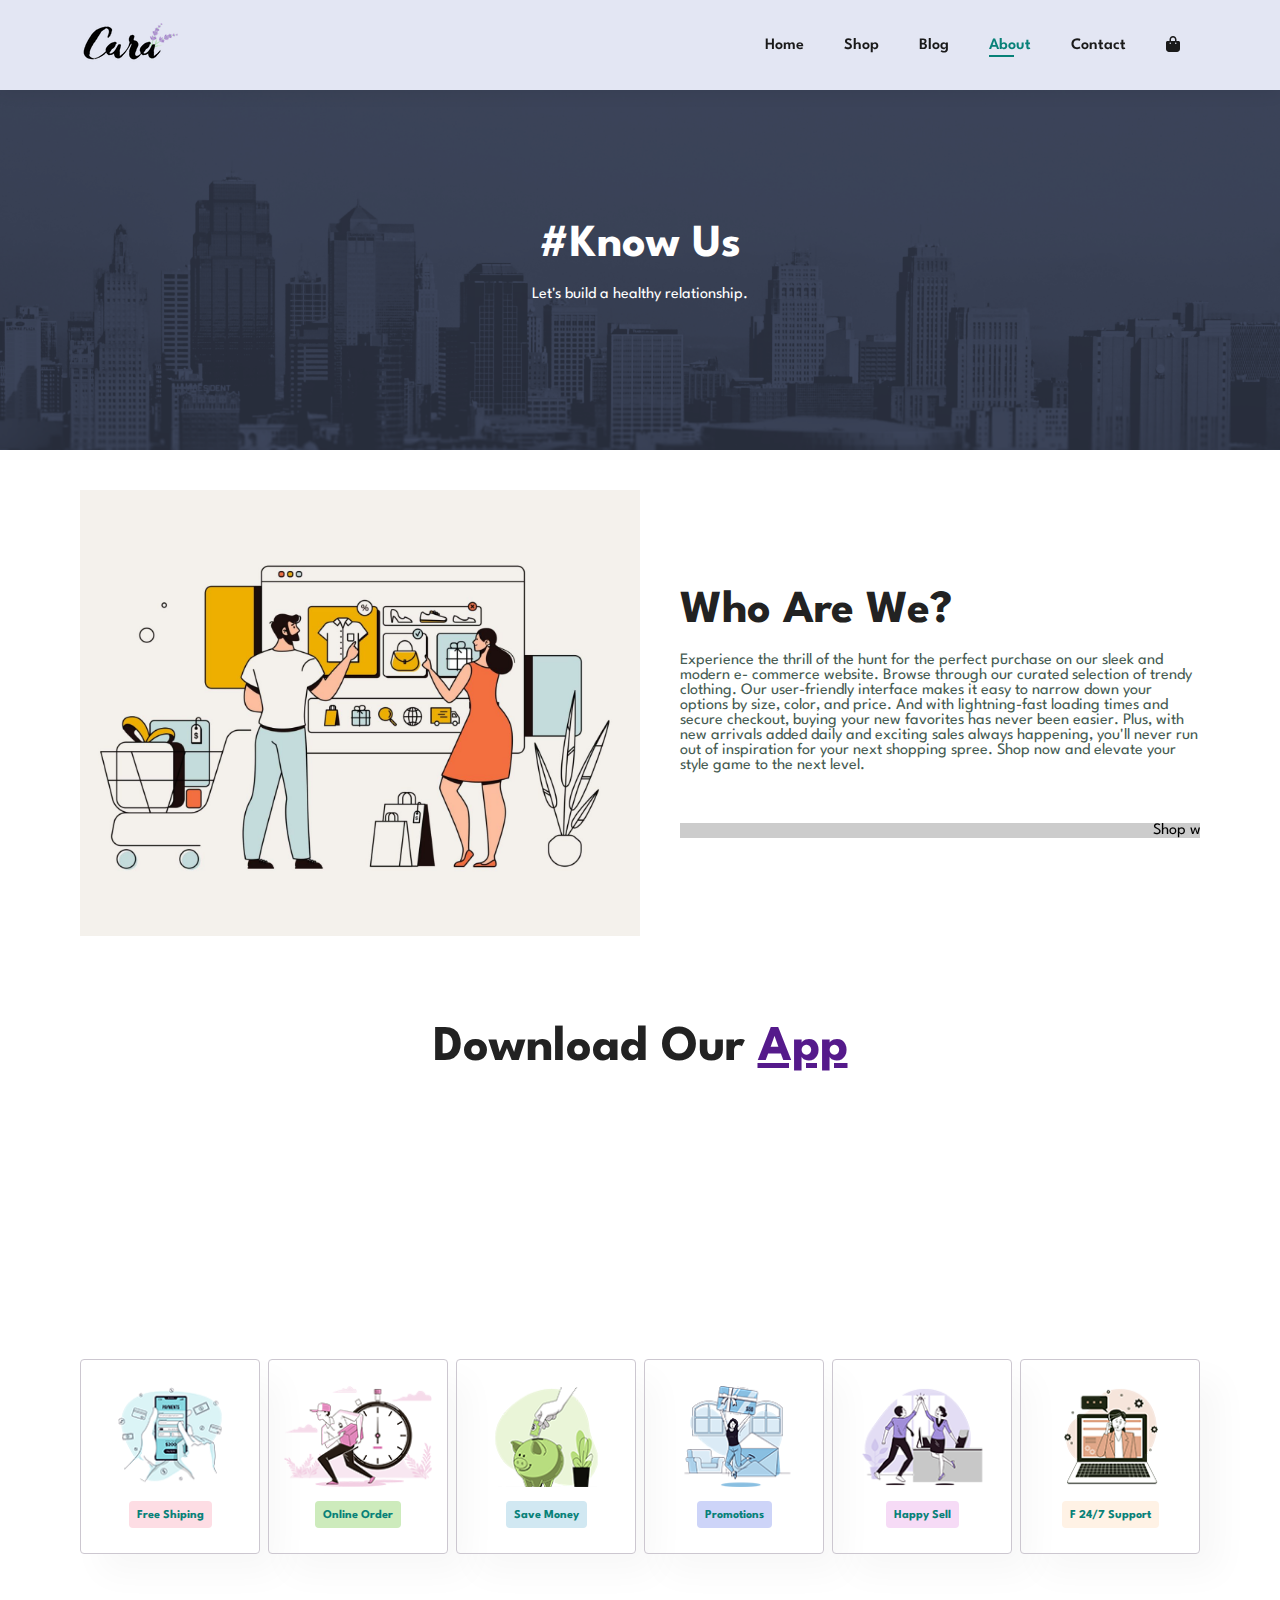
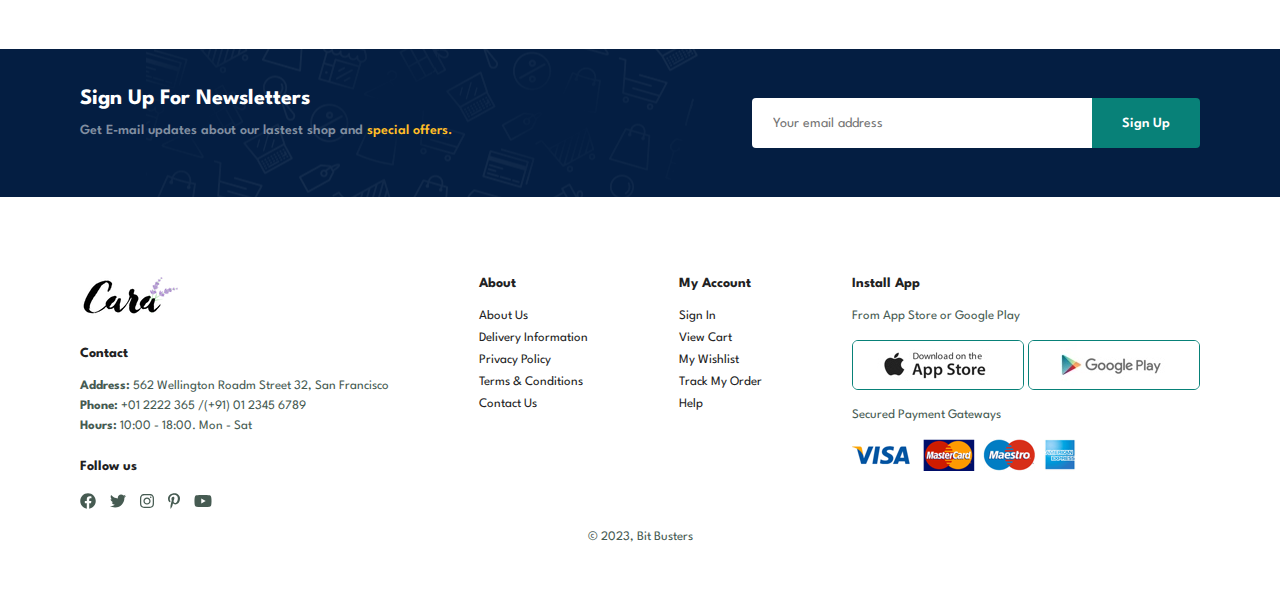
==== about.html @ 5a3b9a40 "Merge branch 'main' of https://github.com/raju00o7/Ingenious-hackathon-4.0" ====
<!DOCTYPE html>
<html lang="en">

    <head>
        <meta charset="UTF-8">
        <meta http-equiv="X-UA-Compatible" content="IE=edge">
        <meta name="viewport" content="width=device-width, initial-scale=1.0">
        <link rel="stylesheet" href="css/all.min.css">
        <link rel="stylesheet" href="css/main.css">
        <title> Ecommerce Website </title>
    </head>

    <body>

        <!-- Start Header -->
        <section id="header">
            <a href="#"><img src="images/logo.png" class="logo" height=alt=""></a>

            <div>
                <ul id="navbar">
                    <li><a href="index.html">Home</a></li>
                    <li><a href="shop.html">Shop</a></li>
                    <li><a href="blog.html">Blog</a></li>
                    <li><a href="about.html" class="active">About</a></li>
                    <li><a href="contact.html">Contact</a></li>
                    <li id="lg-bag"><a href="cart.html"><i class="fa-solid fa-bag-shopping"></i></a></li>
                    <a href="#" id="close"><i class="fas fa-times"></i></a>
                </ul>
            </div>
            <div id="mobile">
                <a href="cart.html"><i class="fa-solid fa-bag-shopping"></i></a>
                <span id="bar">
                    <i class="fas fa-outdent"></i>
                </span>
            </div>
        </section>
        <!-- End Header -->

        <!-- Start page header Section -->
        <section id="page-header" class="about-header">
            <h2>#Know Us</h2>
            <p>Let's build a healthy relationship.</p>
        </section>
        <!-- End  page header Section -->

        <!-- Start About Section -->
        <section id="about-head" class="section-p1">
            <img src="images/about/a6.jpg" alt="">
            <div>
                <h2>Who Are We?</h2>
                <p>
                    Experience the thrill of the hunt for the perfect purchase on our sleek and modern e-   commerce website. Browse through our curated selection of trendy clothing. Our user-friendly interface makes it easy to narrow down your options by size, color, and price. And with lightning-fast loading times and secure checkout, buying your new favorites has never been easier. Plus, with new arrivals added daily and exciting sales always happening, you'll never run out of inspiration for your next shopping spree. Shop now and elevate your style game to the next level.
                </p>
                
                <br><br>

                <marquee bgcolor="#ccc" loop="-1" scrollamount="5" width="100%">
                    Shop with us now and get upto 70% discount.
                </marquee>

            </div>

        </section>
        <!-- End About Section -->


        <!-- Start Video Section -->
        <section id="about-app" class="section-p1">

            <h1>Download Our <a href="">App</a></h1>

            <div class="video">
                <video loop muted autoplay src="images/about/1.mp4"></video>
            </div>


        </section>
        <!-- End Video Section -->


        <!-- Start Features -->

        <section id="feature" class="section-p1">

            <div class="fe-box">

                <img src="images/features/f1.png" alt="">
                <h6>Free Shiping</h6>

            </div>

            <div class="fe-box">

                <img src="images/features/f2.png" alt="">
                <h6>Online Order</h6>

            </div>

            <div class="fe-box">

                <img src="images/features/f3.png" alt="">
                <h6>Save Money</h6>

            </div>

            <div class="fe-box">

                <img src="images/features/f4.png" alt="">
                <h6>Promotions</h6>

            </div>

            <div class="fe-box">

                <img src="images/features/f5.png" alt="">
                <h6>Happy Sell</h6>

            </div>

            <div class="fe-box">

                <img src="images/features/f6.png" alt="">
                <h6>F 24/7 Support</h6>

            </div>

        </section>

        <!-- End Features -->



        <!-- Start News Laters -->

        <section id="newsletter" class="section-p1 section-m1">

            <div class="newstext">
                <h4>Sign Up For Newsletters</h4>
                <p>Get E-mail updates about our lastest shop and <span>special offers.</span></p>

            </div>

            <div class="form">


                <input type="text" placeholder="Your email address">
                <button class="normal">Sign Up</button>


            </div>
        </section>

        <!-- End News Laters -->





        <!-- Start Footer -->
        <footer class="section-p1">
            <div class="col">
                <img class="logo" src="images/logo.png" alt="">
                <h4>Contact</h4>
                <p><strong>Address: </strong> 562 Wellington Roadm Street 32, San Francisco</p>
                <p><strong>Phone: </strong> +01 2222 365 /(+91) 01 2345 6789</p>
                <p><strong>Hours: </strong> 10:00 - 18:00. Mon - Sat</p>
                <div class="follow">
                    <h4>Follow us</h4>
                    <div class="icons">
                        <div class="icon">
                            <i class="fab fa-facebook"></i>
                        </div>
                        <div class="icon">
                            <i class="fab fa-twitter"></i>
                        </div>
                        <div class="icon">
                            <i class="fab fa-instagram"></i>
                        </div>
                        <div class="icon">
                            <i class="fab fa-pinterest-p"></i>
                        </div>
                        <div class="icon">
                            <i class="fab fa-youtube"></i>
                        </div>
                    </div>
                </div>
            </div>

            <div class="col">
                <h4>About</h4>
                <a href="#">About Us</a>
                <a href="#">Delivery Information</a>
                <a href="#">Privacy Policy</a>
                <a href="#">Terms & Conditions</a>
                <a href="#">Contact Us</a>
            </div>

            <div class="col">
                <h4>My Account</h4>
                <a href="#">Sign In</a>
                <a href="#">View Cart</a>
                <a href="#">My Wishlist</a>
                <a href="#">Track My Order</a>
                <a href="#">Help</a>
            </div>

            <div class="col install">
                <h4>Install App</h4>
                <p>From App Store or Google Play</p>
                <div class="row">
                    <img src="images/pay/app.jpg" alt="">
                    <img src="images/pay/play.jpg" alt="">
                </div>
                <p>Secured Payment Gateways</p>
                <img src="images/pay/pay.png" alt="">
            </div>

            <div class="copyright">
                <p>&copy; 2023, Bit Busters</p>
            </div>
        </footer>
        <!-- End Footer -->
        <script src="js/all.min.js"></script>
        <script src="js/main.js"></script>
    </body>

</html>
---- css/main.css ----
@import url('https://fonts.googleapis.com/css2?family=Spartan:wght@100;200;400;500;600;700;800;900&display=swap');

*{

    margin: 0;
    padding: 0;
    box-sizing: border-box;
    font-family: 'Spartan', sans-serif;
}

h1 {
    font-size: 50px;
    line-height: 64px;
    color: #222;
}

h2 {
    font-size: 46px;
    line-height: 54px;
    color: #222;
}

h4{
    font-size: 20px;
    color: #222;
}
h6 {
    font-weight: 700;
    font-size: 12px;
}


p{
    font-size: 16px;
    color: #465b52;
    margin: 15px 0 20px 0;
}

.section-p1 {
    padding: 40px 80px;
}

.section-m1 {
    margin: 40px 0;
}

button.normal {

    font-size: 14px;
    font-weight: 600;
    padding: 15px 30px;
    color: #000;
    background-color: #fff;
    border-radius: 4px;
    cursor: pointer;
    border: none;
    outline: none;
    transition: 0.2s;
}

button.white {

    font-size: 13px;
    font-weight: 600;
    padding: 11px 18px;
    color: #fff;
    background-color: transparent;
    cursor: pointer;
    border: 1px solid #fff;
    outline: none;
    transition: 0.2s;
}


body {

    width: 100%;
}


/* Start Header */

#header {

    display: flex;
    align-items: center;
    justify-content: space-between;
    padding: 20px 80px;
    background-color: #e3e6f3;
    box-shadow: 0 5px 15px rgba(0, 0, 0, 0.06);
    position: sticky;
    left: 0;
    top: 0;
    z-index: 999;
    height: 10vh;
   
}

#navbar {

    display: flex;
    align-items: center;
    justify-content: center;
    /* position: relative; */

}

#navbar li {

    list-style:none;
    padding: 0 20px;
    position: relative;
  
}

#navbar li a {

    text-decoration: none;
    font-size: 16px;
    font-weight: 600;
    color: #1a1a1a;
    transition: 0.3s ease;
}

#navbar li a:hover,
#navbar li a.active{
    color: #088178;
}

#navbar li a.active::after ,
#navbar li a:hover::after{

    content: "";
    width: 30%;
    height: 2px;
    background-color: #088178;
    position: absolute;
    bottom: -4px;
    left: 20px;
}


#mobile {


    display: none;
    align-items: center;

}

#close {

    display:none;
}
/* End Header */

/* Start Hero Section */

#hero {

    background-image: url("../images/hero4.png");
    height: 90vh;
    width: 100%;
    background-size: cover;
    background-position: top 0 right 0;
    display: flex;
    padding: 0 80px;
    flex-direction: column;
    align-items: flex-start;
    justify-content: center;
    background-repeat: no-repeat;

}


#hero h4 {

    padding-bottom: 15px;
}

#hero h1 {
    color: #088178;
}

#hero button {

    background-image: url(../images/button.png);
    background-color:transparent;
    color: #088178;
    border: none;
    padding: 14px 80px 14px 65px;
    background-repeat: no-repeat;
    cursor: pointer;
    font-weight: 700;
    font-size: 15px;
}
/* End Hero Section */



/* Start Features */
#feature {
    display: flex;
    align-items: center;
    justify-content: space-between;
    flex-wrap: wrap;

}
#feature .fe-box {

    width: 180px;
    text-align: center;
    padding: 25px 15px;
    box-shadow: 20px 20px 34px rgba(0, 0, 0, 0.03);
    border: 1px solid #ccc7d0;
    border-radius: 4px;
    margin: 15px 0;
    transition: 0.3s;
}

#feature .fe-box:hover {

    box-shadow: 10px 10px 54px rgba(70,62,221, 0.1);
    transform:  scale(1.1); 
    
}

#feature .fe-box img{
    
    width: 100%;
    margin-bottom: 10px;
     
}
#feature .fe-box h6 {

    display: inline-block;
    padding: 9px 8px 6px 8px;
    line-height: 1;
    border-radius: 4px;
    color: #088178;
    background-color: #fddde4;
}

#feature .fe-box:nth-child(2) h6 {
    background-color: #cdebbc ;
}

#feature .fe-box:nth-child(3) h6 {
    background-color: #d1e8f2 ;
}

#feature .fe-box:nth-child(4) h6 {
    background-color:#cdd4f8 ;
}

#feature .fe-box:nth-child(5) h6 {
    background-color: #f6dbf6 ;
}

#feature .fe-box:nth-child(6) h6 {
    background-color:  #fff2e5 ;
}

/* End Features */


/* Start Product Section */

#product1 {

    text-align: center;

}

#product1  .pro-container {

    display: flex;
    justify-content: space-between;
    padding-top: 20px;
    flex-wrap: wrap;
}

#product1 .pro {

    width: 23%;
    min-width: 250px;
    padding: 10px 12px;
    border: 1px solid #ccc7d0;
    border-radius: 25px;
    cursor: pointer;
    box-shadow: 20px 20px 20px rgba(0, 0, 0, 0.02);
    transition: 0.2s ease;
    margin: 15px 0;
    position: relative;
    overflow: hidden;
   

}

#product1 .pro:hover{

    box-shadow: 20px 20px 20px 50px rgba(0, 0, 0, 0.06);
    
}


#product1 .pro img {

    width: 100%;
    border-radius: 20px;
    transition: 0.3s;
}

#product1 .pro .des {

    text-align: start;
    padding: 10px 0;
}

#product1 .pro .des span {
    color: #606063;
    font-size: 12px;
}

#product1 .pro .des h5 {

    padding: 7px;
    color: #1a1a1a;
    font-size: 14px;
}
.star{

    font-size: 12px;
    color: rgb(243, 181, 25);

}

#product1 .pro .des h4 {
    
    padding: 7px;
    font-size: 15px;
    font-weight: 700;
    color: #088178;
}
#product1 .pro .cart {

    width: 40px;
    height: 40px;
    /* line-height: 40px;   للتوسيط  */
    border-radius: 50%;
    background-color: #e8f6ea;
    font-weight: 500;
    color: #088178;
    border: 1px solid #cce7d0;
    position: absolute;
    bottom: 20px;
    right: 10px;
    display: flex;
    align-items: center;
    justify-content: center;
    transition: 0.9s;
    /* font-size: 15px; */

    
    
   
}
.gg {
   
    font-size: 18px;

 
}


.pro:hover .cart {

    box-shadow: 0 0 0 1000px   #088178;
    z-index: -1;
    ;

}

.pro:hover h4,
.pro:hover span,
.pro:hover h5 {

    color: whitesmoke !important;
}

/* End Product Section */



/* Start Banner Section */

#banner {

    display: flex;
    flex-direction: column;
    justify-content: center;
    align-items: center;
    text-align: center;
    background-image: url(../images/banner/b2.jpg);
    width: 100%;
    height: 40vh;
    background-size: cover;
    background-position:center;
   
}

#banner  h4{
    color: #fff;
    font-size: 16px;


}
#banner  h2 {

    color: #fff;
    font-size: 30px;
    padding: 10px 0;
}

#banner h2 span {

    color: #ef3636;

}


#banner button:hover {

    background-color: #088178;
    color: #fff;
}
/* End Banner Section */

/* Start sm-banner */

#sm-banner {

    display: flex;
    justify-content: space-between;
    flex-wrap: wrap;

}

#sm-banner .banner-box {


    display: flex;
    flex-direction: column;
    justify-content: center;
    align-items: flex-start;
    background-image: url(../images/banner/b17.jpg);
    min-width :580px;
    height: 50vh;
    background-size: cover;
    background-position:center;
    padding: 30px;
    margin-bottom: 15px;
    
}
#sm-banner .banner-box2 {

    background-image: url(../images/banner/b10.jpg);

}

#sm-banner h4 {


    color: #fff;
    font-size: 20px;
    font-weight: 300;
    
}
#sm-banner h2 {


    color: #fff;
    font-size: 28px;
    font-weight: 800;

}
#sm-banner span {

    
    color: #fff;
    font-size: 14px;
    font-weight: 500;
    padding-bottom: 15px;

}


#sm-banner .banner-box:hover button {

    background: #088178;
    border: 1px solid #088178;
}

/* End sm-banner */

/* Start banner3 */

#banner3 {

    display: flex;
    justify-content: space-between;
    flex-wrap: wrap;
    padding: 0 80px;
}

#banner3 .banner-box {


    display: flex;
    flex-direction: column;
    justify-content: center;
    align-items: flex-start;
    background-image: url(../images/banner/b7.jpg);
    min-width :30%;
    height: 30vh;
    background-size: cover;
    background-position:center;
    padding: 30px;
    margin-bottom: 20px;

}

#banner3 .banner-box2 {
    background-image: url(../images/banner/b4.jpg);
    
}

#banner3 .banner-box3 {

    background-image: url(../images/banner/b18.jpg);
}


#banner3 h2 {

    color: #fff;
    font-weight: 900;
    font-size: 22px;
}

#banner3 h3 {

    color: #ec544e;
    font-weight: 800;
    font-size: 15px;
}

/* End banner3 */

/* Start Newsletters */

#newsletter {

    display: flex;
    justify-content: space-between;
    flex-wrap: wrap;
    align-items: center;
    background-image: url(../images/banner/b14.png);
    background-repeat: no-repeat;
    /* اعتبر الصورة نقطة وانا اتحكم بها  */
    background-position: 20% 30%;     
    background-color: #041e42;
    
}

#newsletter h4 {

    font-size: 22px;
    font-weight: 700;
    color: #fff;
}

#newsletter p {

    font-size: 14px;
    font-weight: 600;
    color: #818ea0;
}

#newsletter p span {

    color: #ffbd27;

}

#newsletter .form {

    display: flex;
    width: 40%;

}

#newsletter input {

    height: 3.125rem;
    padding: 0 1.25rem;
    font-size: 14px;
    width: 100%;
    border: 1px solid transparent;
    border-radius: 4px;
    outline: none;
    border-top-right-radius: 0;
    border-bottom-right-radius: 0;
}
#newsletter button {

    background-color: #088178;
    color: white;
    /* على سطر واحد */
    white-space: nowrap;
    border-top-left-radius:0 ;
    border-bottom-left-radius:0 ;
}

/* End Newsletters */

/* Start Footer */

footer {

    display: flex;
    flex-wrap: wrap;
    justify-content: space-between;

}

footer .col {
    display: flex;
    flex-direction: column;
    align-items: flex-start;
    margin-bottom: 20px;
}


footer .logo {
    margin-bottom: 30px;
}

footer h4 {
    font-size: 14px;
    padding-bottom: 20px;
}

footer p {

    font-size: 13px;
    margin: 0 0 8px 0;

}

footer a {

    font-size: 13px;
    text-decoration: none;
    color: #222;
    margin-bottom: 10px;
}

footer .follow {
    margin-top: 20px;
}

footer .follow .icon {
    color: #465b52;
    padding-right: 4px;
    cursor: pointer;
}

footer .install .row  img {

    border: 1px solid #088178;
    border-radius: 6px;
}

footer .install img {
    margin: 10px 0 15px 0;
}

.icons {

    display: flex;
    justify-content: space-between;
    gap: 10px;
  
}

footer .follow .icon:hover,
footer a:hover {
    color: #088178;
}

footer .copyright {
    width: 100%;
    text-align: center;
}


/* End Footer */

/* Start Shope Page */

#page-header {

    background-image: url(../images/banner/b1.jpg);
    width: 100%;
    height: 40vh;
    background-size: cover;
    display: flex;
    justify-content: center;
    align-items: center;
    flex-direction: column;
    padding: 14px   ;


}
#page-header h2,
#page-header p {

    color: white;
}

#pagination{

    text-align: center;
}
#pagination a{

    text-decoration: none;
    background-color: #088178;
    padding: 15px 20px;
    border-radius: 4px;
    color: white;
    font-weight: 600;
}

#pagination a span {

    font-size: 16px;
    font-weight: 600;
  
}
/* End Shope Page */


/* Start Sproduct Page */

#prodetalis {

    display: flex;
    margin-top: 20px;
}

#prodetalis .single-pro-image{

    width: 40%;
    margin-right: 50px;

}

.small-img-group {

    display: flex;
    justify-content: space-between;

}

.small-img-col{

    flex-basis: 24%;
    cursor: pointer;
}

#prodetalis .single-pro-details {

    width: 50%;
    padding-top: 30px;

}

#prodetalis .single-pro-details h4 {

    padding: 40px 0 20px 0;
}


#prodetalis .single-pro-details h2 {

    font-size: 26px;

    
}

#prodetalis .single-pro-details select {


    display: block;
    padding: 5px 10px;
    margin-bottom: 10px;
}

#prodetalis .single-pro-details input {

    width: 50px;
    height: 47px;
    padding-left: 10px;
    font-size: 16px;
    margin-right: 10px;
}


#prodetalis .single-pro-details input:focus {

    outline: none;
}

#prodetalis .single-pro-details button {
    background-color: #088178;
    color: white;
}

#prodetalis .single-pro-details span {

    line-height: 25px;
}

/* End Sproduct Page */

/* Start Blog page */

#page-header.blog-header {

    background-image: url(../images/banner/b19.jpg);
}


#blog {

    padding: 150px 150px  0 150px;
}

#blog .blog-box {
    display: flex;
    align-items: center;
    width: 100%;
    position: relative;
    padding-bottom: 90px;
}

#blog .blog-img {
    width: 50%;
    margin-right: 40px;
}
#blog img {

    width: 100%;
    height: 300px;
    object-fit: cover;
}

#blog .blog-details {
    width: 50%;
    
}


#blog .blog-details a {

    text-decoration: none;
    font-size: 11px;
    color: #000;
    font-weight: 700;
    position: relative;

}


#blog .blog-details a::after {
    content: "";
    width: 50px;
    height: 1px;
    background-color: #000;
    position: absolute;
    top: 4px;
    right: -60px;

}

#blog .blog-details a:hover {

    color: #088178;
}

#blog .blog-details a:hover::after{

    background-color: #088178;
}

#blog .blog-box h1 {

    position: absolute;
    top: -40px;
    left: 0;
    font-size: 70px;
    font-weight: 700;
    color: #c9cbce;
    z-index: -9;
}



/* End Blog page */

/* Start about page */

#page-header.about-header {

    background-image: url(../images/about/banner.png);
}

#about-head {

    display: flex;
    align-items: center;
}
#about-head img{

    width: 50%;
    height: auto;
    
}

#about-head div {

    padding-left: 40px;

}

#about-app {

    text-align: center;
}


#about-app .video{
    width: 70%;
    height: 100%;
    margin: 30px auto 0 auto;
}

#about-app .video video {

    width: 100%;
    height: 100%;
    border-radius: 20px;
}


/* End about page */

/* Strat Contact page */

#contact-details {
    display: flex;
    align-items: center;
    justify-content: space-between;
}


#contact-details  .details {

    width: 40%;

}

#contact-details  .details  span,
#form-details form span {
    font-size: 12px;

}
#contact-details  .details h2 ,
#form-details form h2 {

    font-size: 26px;
    line-height: 35px;
    padding: 20px 0;




}
#contact-details  .details h3 {
    font-size: 16px;
    padding-bottom: 15px;
}

#contact-details  .details li {

    list-style: none;
    display: flex;
    padding: 10px 0;

}
#contact-details  .details li span {
    font-size: 14px;
    padding-right: 22px;

}

#contact-details  .details li p {
    margin: 0;
    font-size: 14px;

}

#contact-details  .map {

    width: 55%;
    height: 400px;

}

#contact-details  .map iframe {

    width: 100%;
    height: 100%;

}

#form-details {

    display: flex;
    justify-content: space-between;
    margin: 30px;
    padding: 80px;
    border: 2px  solid #e1e1e1;
}
#form-details form {

    width: 65%;
    display: flex;
    flex-direction: column;
    align-items: flex-start;
}

#form-details form input,
#form-details form textarea{

    width: 100%;
    padding: 12px 15px;
    outline: none;
    margin-bottom: 20px;
    border: 1px solid #e1e1e1;

}

#form-details form button {

    background-color: #088178;
    color: white;
}

#form-details .people div {

    padding-bottom: 25px;
    display: flex;
    align-items: flex-start;

}

#form-details .people div img {
    width: 65px;
    height: 65px;
    object-fit: cover;
    margin-right: 15px;
}

#form-details .people div p {
    margin: 0;
    font-size: 13px;
    line-height: 25px;
}

#form-details .people div p span {
    display: block;
    font-size: 16px;
    font-weight: 600;
        color: #000;
    }


/* End Contact page */

/* Start Cart page */


#cart {

    overflow-x: auto;

}

#cart table {

    width: 100%;
    border-collapse: collapse;  
    table-layout: fixed;
    white-space: nowrap;
}
#cart table img {

    width: 70px;
}

#cart table td:nth-child(1){
    width: 100px;
    text-align: center; 
}
#cart table td:nth-child(2){

    width: 150px;
    text-align: center;
}
#cart table td:nth-child(3){
    width: 250px;
    text-align: center;
}
#cart table td:nth-child(4),
#cart table td:nth-child(5),
#cart table td:nth-child(6)
{
    width: 150px;
    text-align: center;
}

#cart table td:nth-child(5) input {

    width: 70px;
    padding: 10px 5px 10px 15px;
}

#cart table thead {

    border: 1px solid #e2e9e1;
    border-left: none;
    border-right: none;
}

#cart table thead td {

    font-weight: 700;
    text-transform: uppercase;
    font-size: 13px;
    padding: 18px 0;
}

#cart table tbody tr td {

    padding-top: 15px;
}

#cart table tbody td {
    font-size: 13px;
} 


#cart-add {
    display: flex;
    flex-wrap: wrap;
    justify-content: space-between;
}

#coupon {

    width: 50%;
    margin-bottom: 30px;
}
#coupon h3,
#subtotal h3 {
    padding-bottom: 15px;
}
#coupon input {
    padding: 10px 20px;
    outline: none;
    width: 60%;
    margin-right: 10px; 
    border: 1px solid #e2e9e1;
}

#coupon button ,
#subtotal button{

    background-color: #088178;
    color: white;
    padding: 12px 20px;
}

#subtotal {

    width: 50%;
    margin-bottom: 30px;
    border: 1px solid #e2e9e1;
    padding: 30px;
}
#subtotal table {

/* border-collapse: collapse خاص في الابناء */
    border-collapse: collapse;       
    width: 100%;
    margin-bottom: 20px;
}
#subtotal table td {

    width: 50%;
    border: 1px solid #e2e9e1;
    padding: 10px;
    font-size: 13px;
}

/* End Cart page */





/* Start Responsive "Media Query" */

/* Start Medium screen */

@media (max-width:799px) {

    .section-p1 {

        padding: 40px 40px;;
    }



    #navbar {

        display: flex;
        flex-direction: column;
        align-items: flex-start;
        justify-content: flex-start;
        position:fixed;
        top: 0;
        right: -300px;
        height: 100vh;
        width: 300px;
        background-color: #e3e6f3;
        box-shadow: 0 40px 60px rgba(0, 0, 0, 0.1);
        padding: 80px 0 0 10px;
        transition: 0.3s;

    }

    #navbar.active {

        right: 0;

    }

    #navbar li {

        margin-bottom: 25px;
    }
    
    
    #mobile {

    display: flex;
    align-items: center;

    }

    #mobile #bar {

        color: #1a1a1a;
        font-size: 24px;
        padding-left: 20px;
        cursor: pointer;


    }

    #mobile a {

        
    text-decoration: none;
    font-size: 20px;
    font-weight: 600;
    color: #1a1a1a;
    transition: 0.3s ease;
    }

    #mobile a:hover {
        color: #088178;
    }

    #close {

        display: initial;
        position: absolute;
        top: 30px;
        left: 30px;
        color: #222;
        font-size: 24px;

    }

    #lg-back {

        display: none;
    }


    #hero {

        height: 70vh;
        padding: 0 80px;
        background-position: top 30% right 30%;

    }

    #feature {

        justify-content: center;

    }

    #feature .fe-box {

        margin: 15px;

    }

    #product1 .pro-container {

        justify-content: center;
    }

    #product1 .pro {

        margin: 15px;
    }

    #banner {

        height: 20vh;
    }

    #sm-banner .banner-box {

        min-width: 100%;
        height: 30vh;
    }

    #banner3 {
        padding: 0 40px;
    }

    #banner3 .banner-box {

        width: 28%;

    }

    #newsletter .form {

        width: 70%;
    }

    /* Start Contact page  */

    #form-details {

        padding: 40px;

    }

    #form-details form {

        width: 50%;

    }



    /* End Contact page  */







}

/* End Medium screen */


/* Start Small Screen*/

@media (max-width:477px) {

    .section-p1{

        padding: 20px;

    }

    #header{

    padding: 10px 30px;

    }
    h1{

        font-size: 38px;
    }

    h2{

        font-size: 32px;
    }

    #hero {

        padding: 0 20px;
        background-position:55%;
    }

    #feature {

        justify-content: space-between;

    }

    #feature .fe-box{

        width: 180px;
        margin: 0 0 15px 0;
    }
    
    #product1 .pro {
        width: 100%;
    }

    #banner {
        height: 40vh;
    }

    #sm-banner .banner-box {

        height: 40vh ;

    }
    
    #sm .banner-box2 {

        margin-top: 20px;
    }

    #banner3{
        padding: 0 20px;

    }

    #banner3 .banner-box {

        width: 100%;
    }

    #newsletter {

       padding: 40px 20px;
    }

    #newsletter .form{

        width: 100%;
    }

     /* Start Single Product  */

     #prodetalis {

        display: flex;
        flex-direction: column;
     }

     #prodetalis .single-pro-image {

        width: 100%;
        margin-right: 0;
     }
     #prodetalis .single-pro-details {

        width: 100%;
     }

     /* End Single Product  */


     /* Start blog page */

     #blog{

        padding: 100px 20px 0 20px;
     }

     #blog .blog-box {

        display: flex;
        flex-direction: column;
        align-items: flex-start;
    
     }
     #blog .blog-img {
        width: 100%;
        margin-right: 0;
        margin-bottom: 30px;
     }
     #blog .blog-details {

        width: 100%;

     } 
     
     /* End blog page */



     /* Start about page */

     #about-head {
        flex-direction: column;
     }

     #about-head img {

        width: 100%;
        margin-bottom: 20px;
     }

     #about-head div {
        padding-left: 0;
     }

     #about-head .video {
        width: 100%;
     }

     /* End about page */

      /* Start Contact page  */

      #contact-details {

        flex-direction: column;
      }

      #contact-details .details {
        width: 100%;
        margin-bottom: 30px;
      }

      #contact-details .map {

        width: 100%;

      }

      #form-details {
        margin: 10px;
        padding: 30px 10px;
        flex-wrap: wrap;
      }

      #form-details form {

        width: 100%;
        margin-bottom: 30px;

      }


      /* End Contact page  */

      /* Start Cart page */

      #cart-add {
        
        flex-direction: column;

      }
      #coupon {

        width: 100%;
      }

      #subtotal {
        width: 100%;
        padding: 20px;
      }



      /* End Cart page */
    
    

}


/* End Small Screen */

/* End Responsive "Media Query" */
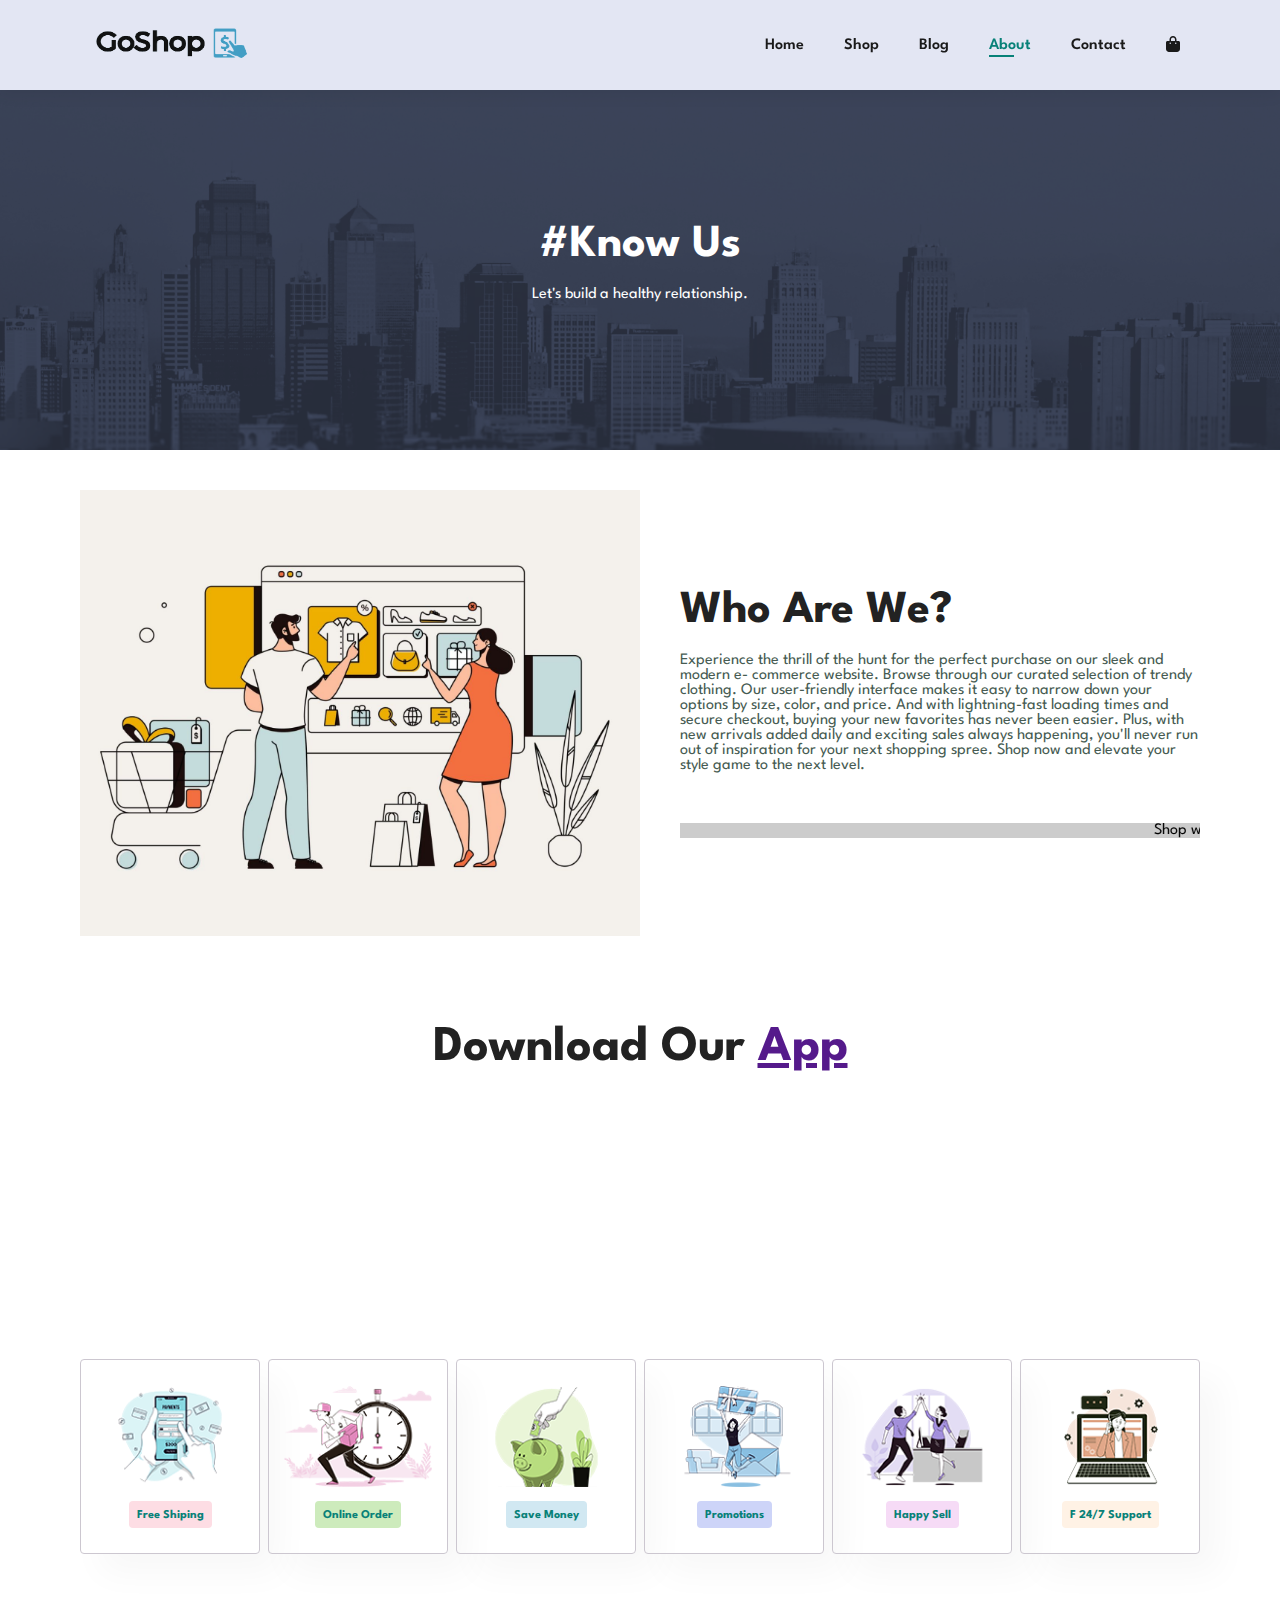
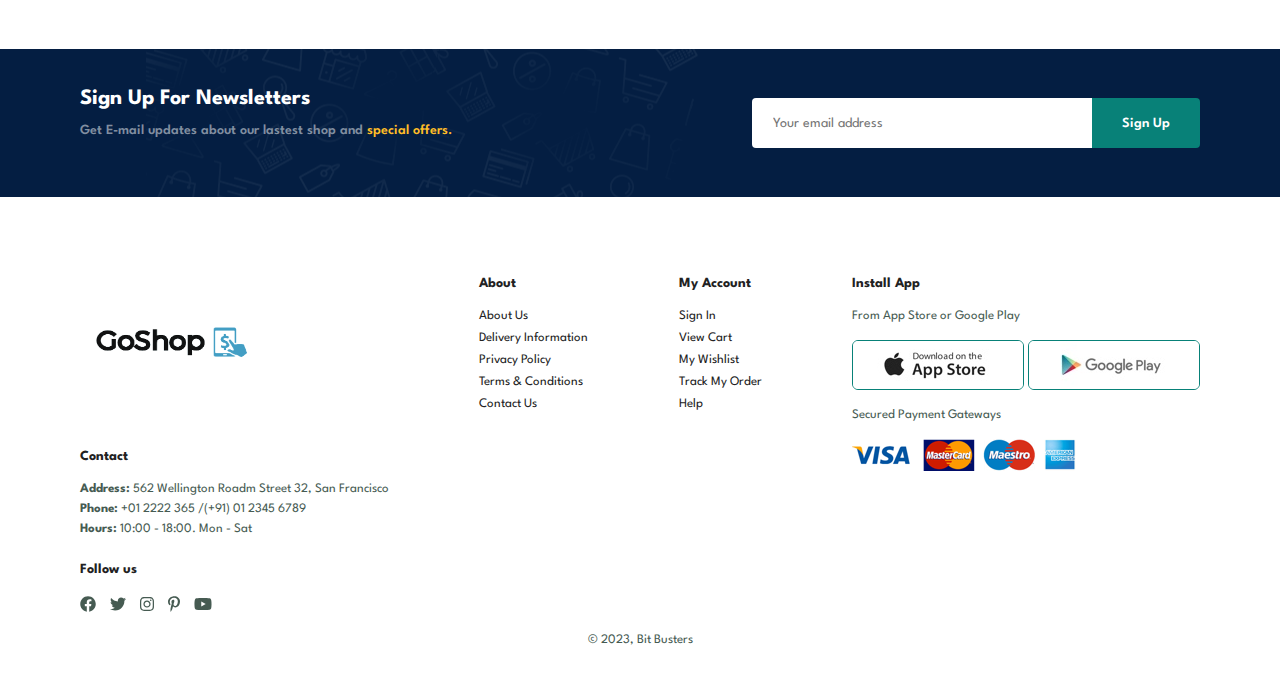
==== commit 3f03c13c: "new changes" ====
--- a/about.html
+++ b/about.html
@@ -14,7 +14,7 @@
 
         <!-- Start Header -->
         <section id="header">
-            <a href="#"><img src="images/logo.png" class="logo" height=alt=""></a>
+            <a href="#"><img src="images/image-removebg-preview.png" class="logo" height="130" width="190" alt=""></a>
 
             <div>
                 <ul id="navbar">
@@ -159,7 +159,8 @@
         <!-- Start Footer -->
         <footer class="section-p1">
             <div class="col">
-                <img class="logo" src="images/logo.png" alt="">
+                <a href="#"><img src="images/image-removebg-preview.png" class="logo" height="130" width="190" alt=""></a>
+
                 <h4>Contact</h4>
                 <p><strong>Address: </strong> 562 Wellington Roadm Street 32, San Francisco</p>
                 <p><strong>Phone: </strong> +01 2222 365 /(+91) 01 2345 6789</p>
--- a/css/main.css
+++ b/css/main.css
@@ -854,16 +854,29 @@
     width: 100%;
     position: relative;
     padding-bottom: 90px;
+    flex-direction: row;
+}
+#blog .blog-box-2 {
+    display: flex;
+    align-items: center;
+    width: 100%;
+    position: relative;
+    padding-bottom: 90px;
+    flex-direction: row-reverse;
 }
 
 #blog .blog-img {
-    width: 50%;
+    width: 40%;
     margin-right: 40px;
 }
+#blog .blog-img-2 {
+    width: 40%;
+    margin-left: 40px;
+}
 #blog img {
 
     width: 100%;
-    height: 300px;
+    height: 400px;
     object-fit: cover;
 }
 
@@ -871,6 +884,7 @@
     width: 50%;
     
 }
+
 
 
 #blog .blog-details a {
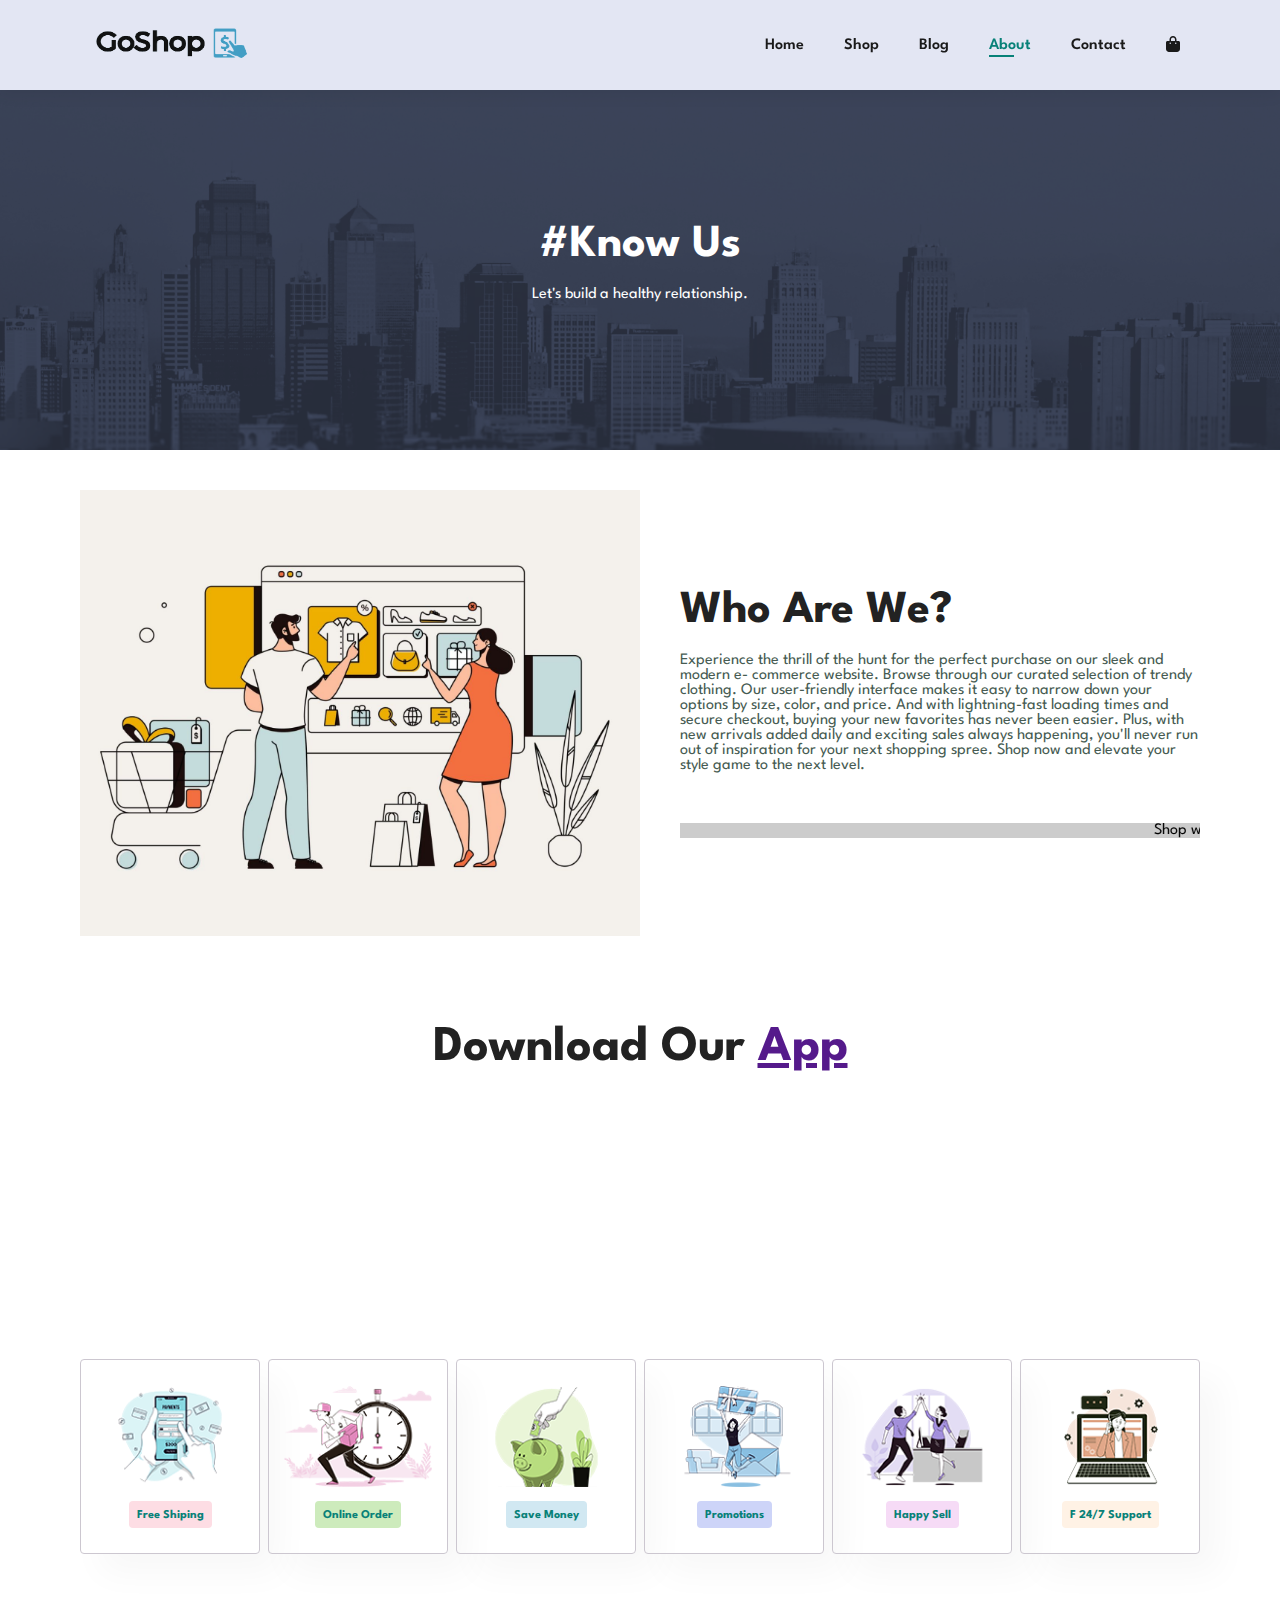
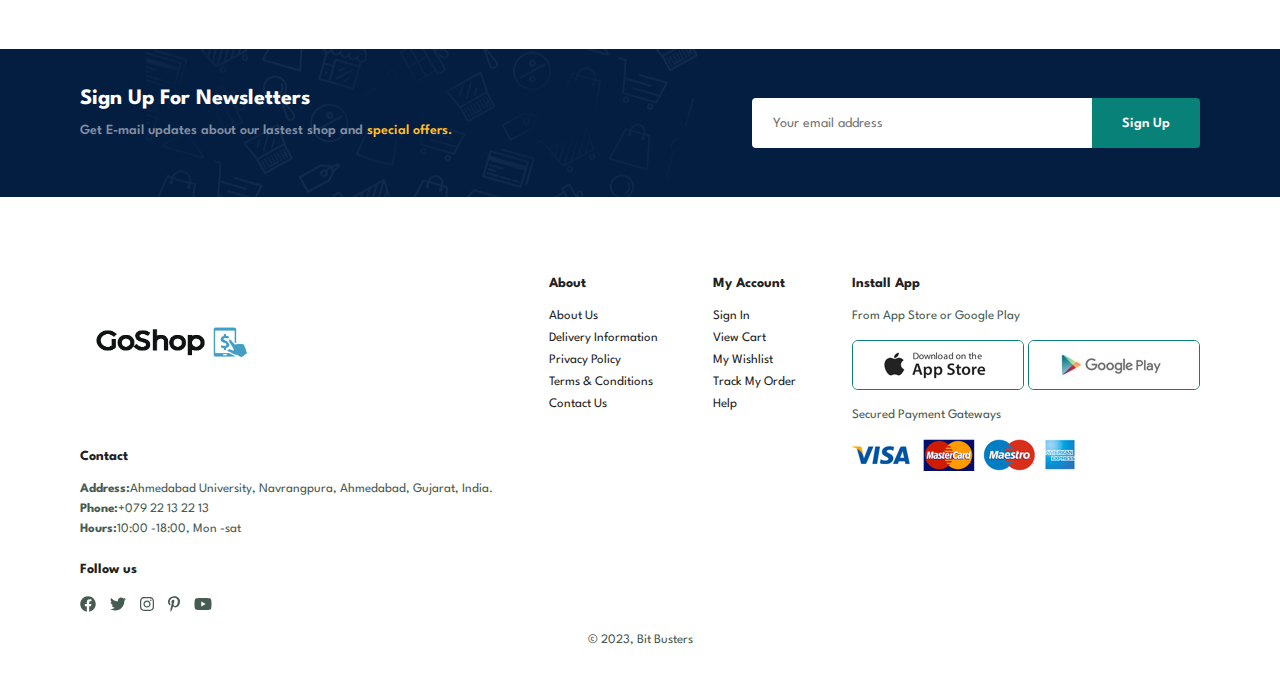
==== commit 1d12a933: "contact status change" ====
--- a/about.html
+++ b/about.html
@@ -162,9 +162,9 @@
                 <a href="#"><img src="images/image-removebg-preview.png" class="logo" height="130" width="190" alt=""></a>
 
                 <h4>Contact</h4>
-                <p><strong>Address: </strong> 562 Wellington Roadm Street 32, San Francisco</p>
-                <p><strong>Phone: </strong> +01 2222 365 /(+91) 01 2345 6789</p>
-                <p><strong>Hours: </strong> 10:00 - 18:00. Mon - Sat</p>
+                <p><Strong>Address:</Strong>Ahmedabad University, Navrangpura, Ahmedabad, Gujarat, India.</p>
+                <p><Strong>Phone:</Strong>+079 22 13 22 13</p>
+                <p><Strong>Hours:</Strong>10:00 -18:00, Mon -sat</p>
                 <div class="follow">
                     <h4>Follow us</h4>
                     <div class="icons">
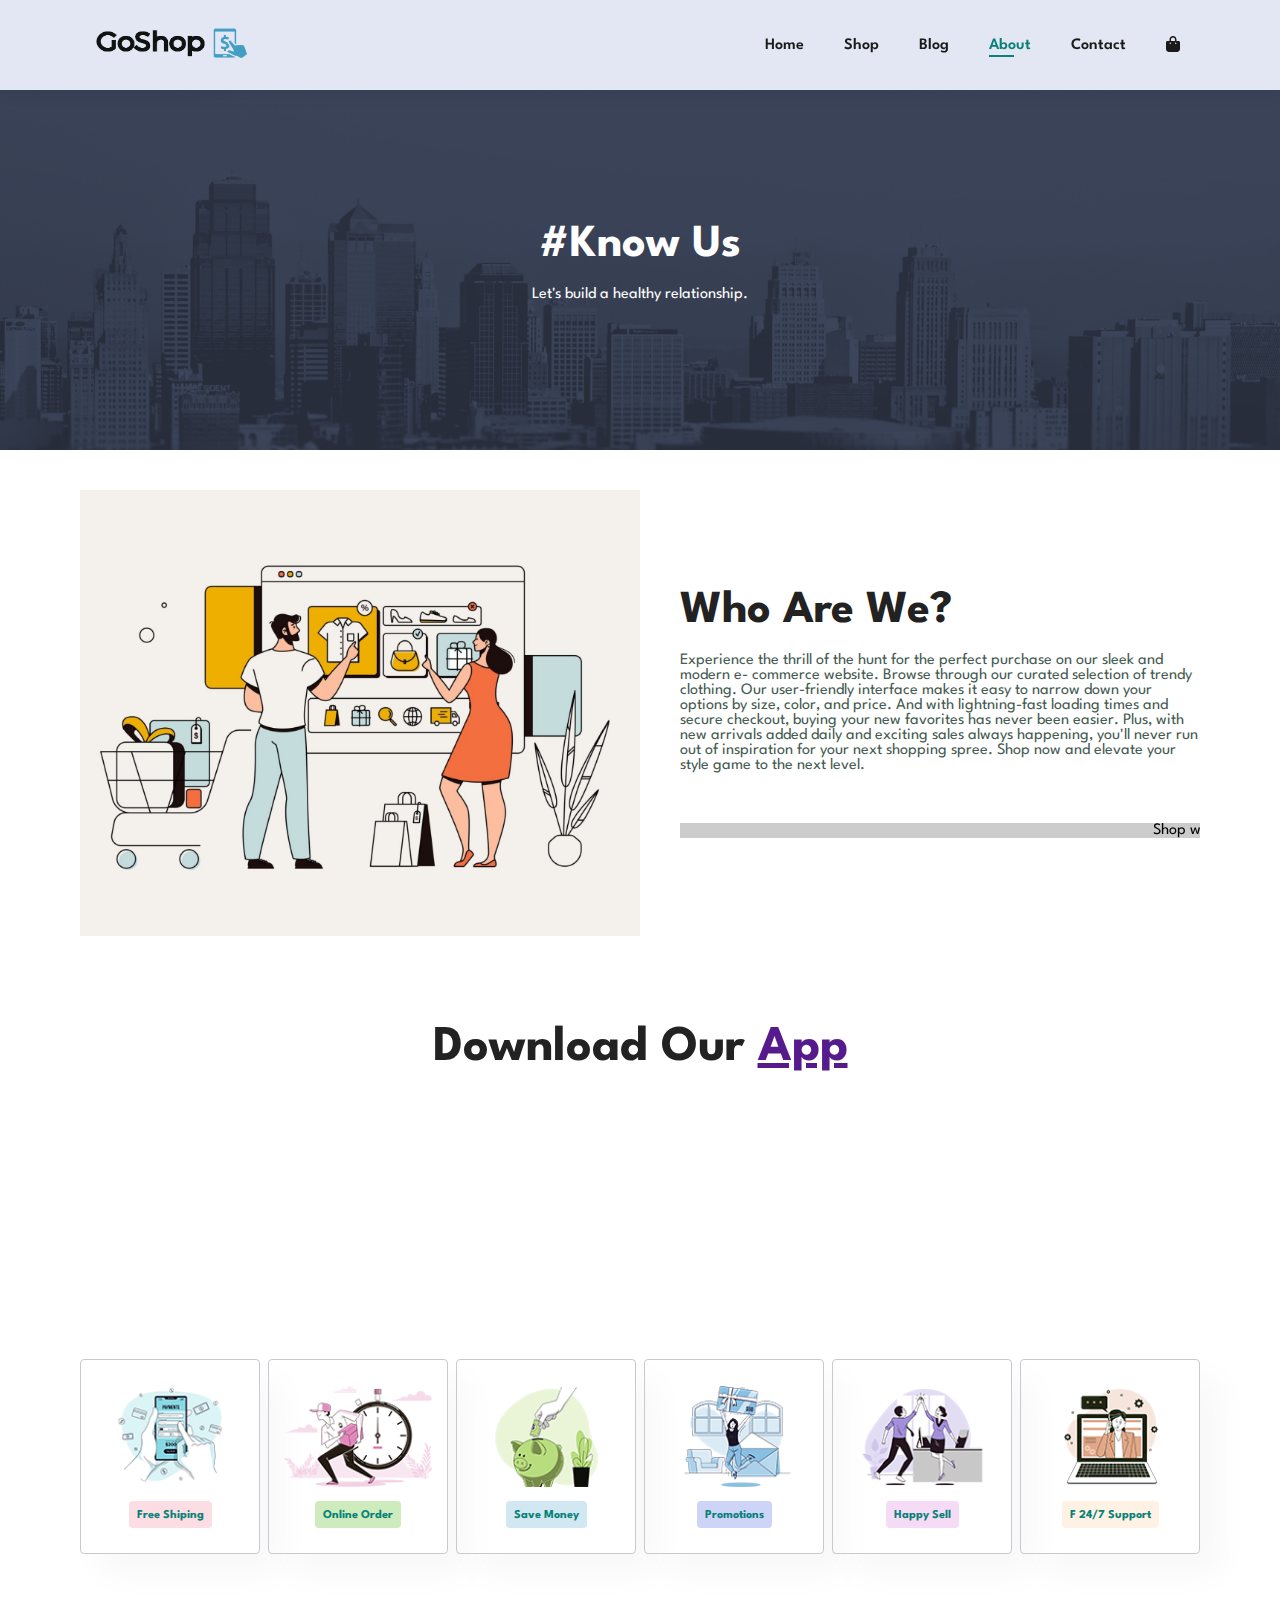
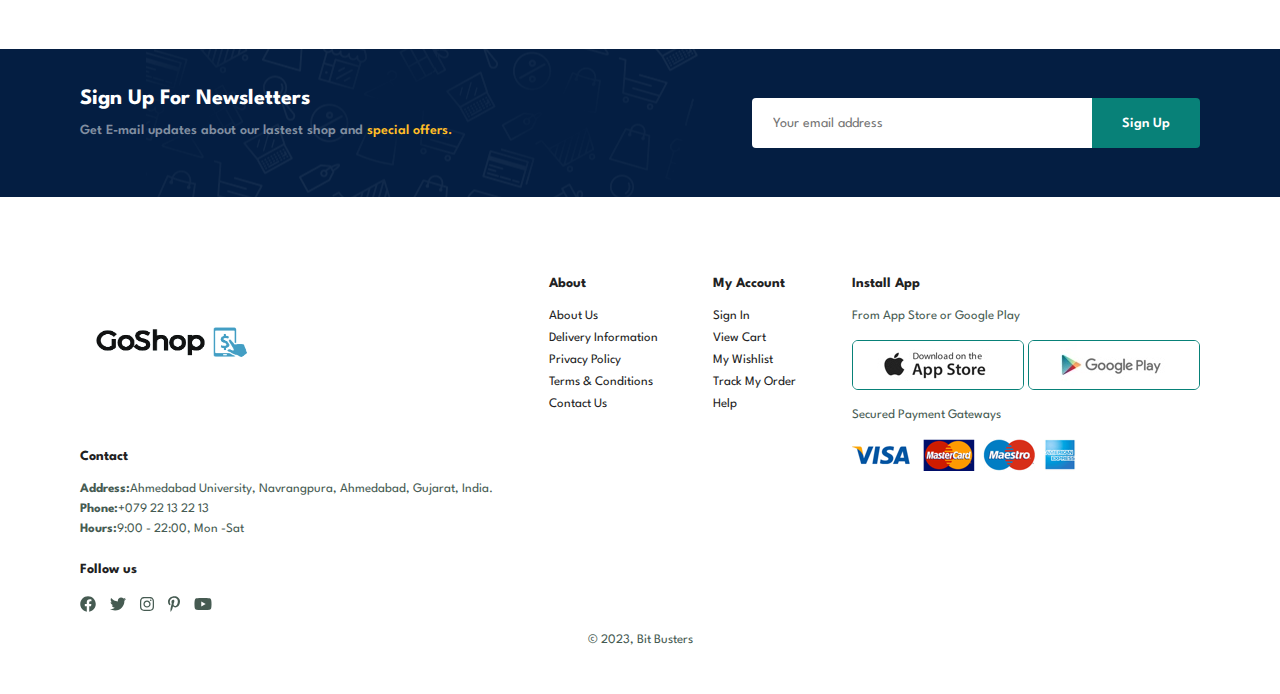
==== commit 8c31fce3: "changed in timming of the contact" ====
--- a/about.html
+++ b/about.html
@@ -164,7 +164,7 @@
                 <h4>Contact</h4>
                 <p><Strong>Address:</Strong>Ahmedabad University, Navrangpura, Ahmedabad, Gujarat, India.</p>
                 <p><Strong>Phone:</Strong>+079 22 13 22 13</p>
-                <p><Strong>Hours:</Strong>10:00 -18:00, Mon -sat</p>
+                <p><Strong>Hours:</Strong>9:00 - 22:00, Mon -Sat</p>
                 <div class="follow">
                     <h4>Follow us</h4>
                     <div class="icons">
--- a/css/main.css
+++ b/css/main.css
@@ -158,7 +158,7 @@
 
 #hero {
 
-    background-image: url("../images/hero4.png");
+    background-image: url("../images/woman1.jpg");
     height: 90vh;
     width: 100%;
     background-size: cover;
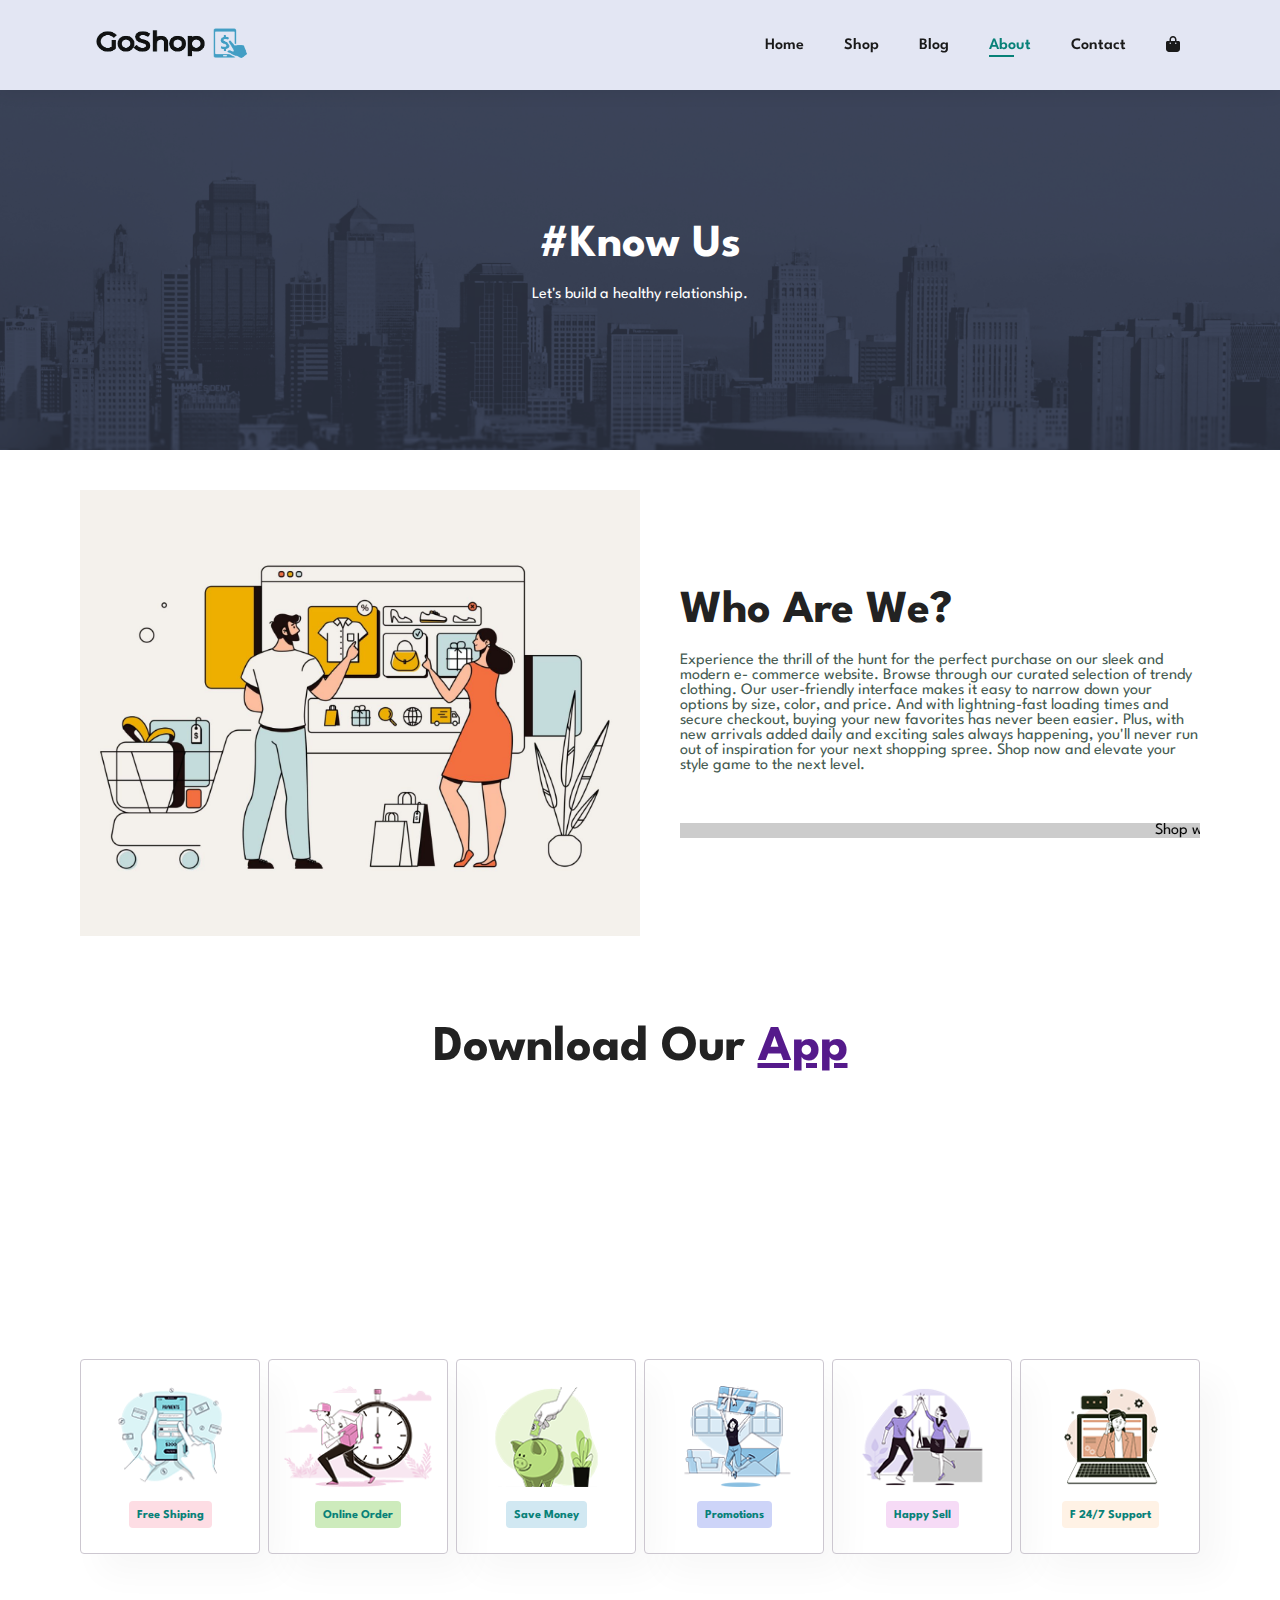
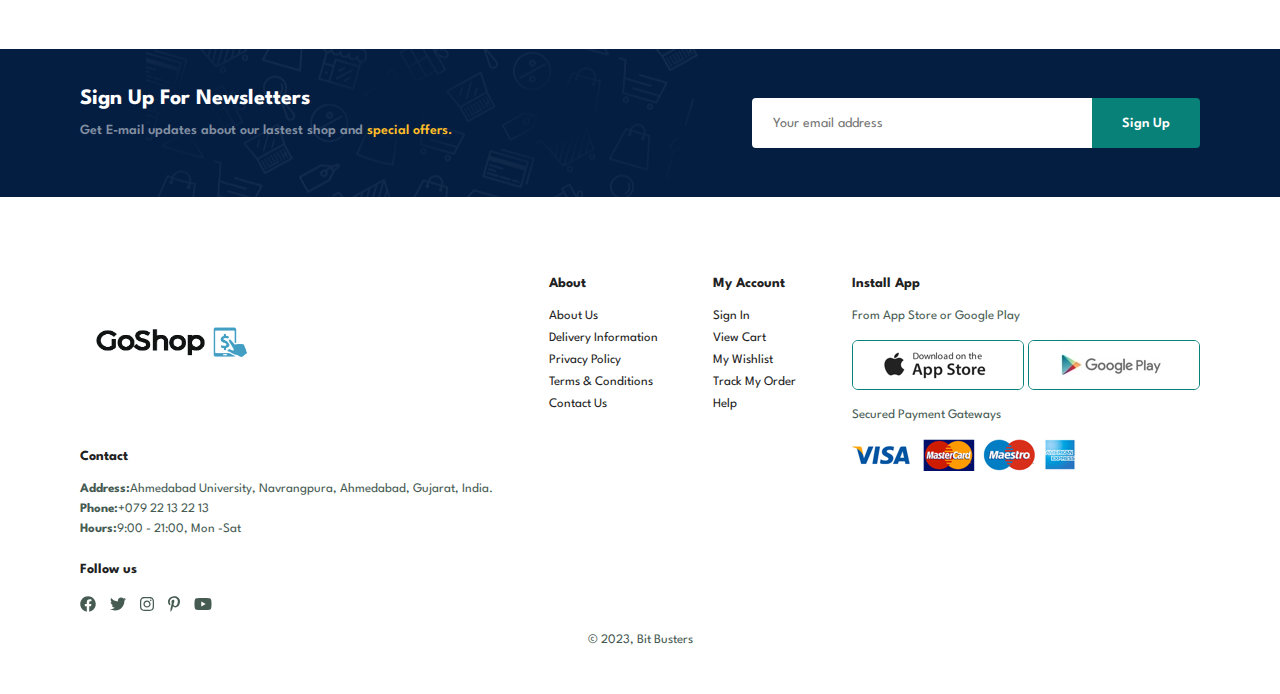
==== commit c891a3e8: "time change" ====
--- a/about.html
+++ b/about.html
@@ -164,7 +164,7 @@
                 <h4>Contact</h4>
                 <p><Strong>Address:</Strong>Ahmedabad University, Navrangpura, Ahmedabad, Gujarat, India.</p>
                 <p><Strong>Phone:</Strong>+079 22 13 22 13</p>
-                <p><Strong>Hours:</Strong>9:00 - 22:00, Mon -Sat</p>
+                <p><Strong>Hours:</Strong>9:00 - 21:00, Mon -Sat</p>
                 <div class="follow">
                     <h4>Follow us</h4>
                     <div class="icons">
--- a/css/main.css
+++ b/css/main.css
@@ -346,7 +346,7 @@
 
     width: 40px;
     height: 40px;
-    /* line-height: 40px;   للتوسيط  */
+    /* line-height: 40px; */
     border-radius: 50%;
     background-color: #e8f6ea;
     font-weight: 500;
@@ -453,7 +453,7 @@
     flex-direction: column;
     justify-content: center;
     align-items: flex-start;
-    background-image: url(../images/banner/b17.jpg);
+    background-image: url(../images/people/wom.png);
     min-width :580px;
     height: 50vh;
     background-size: cover;
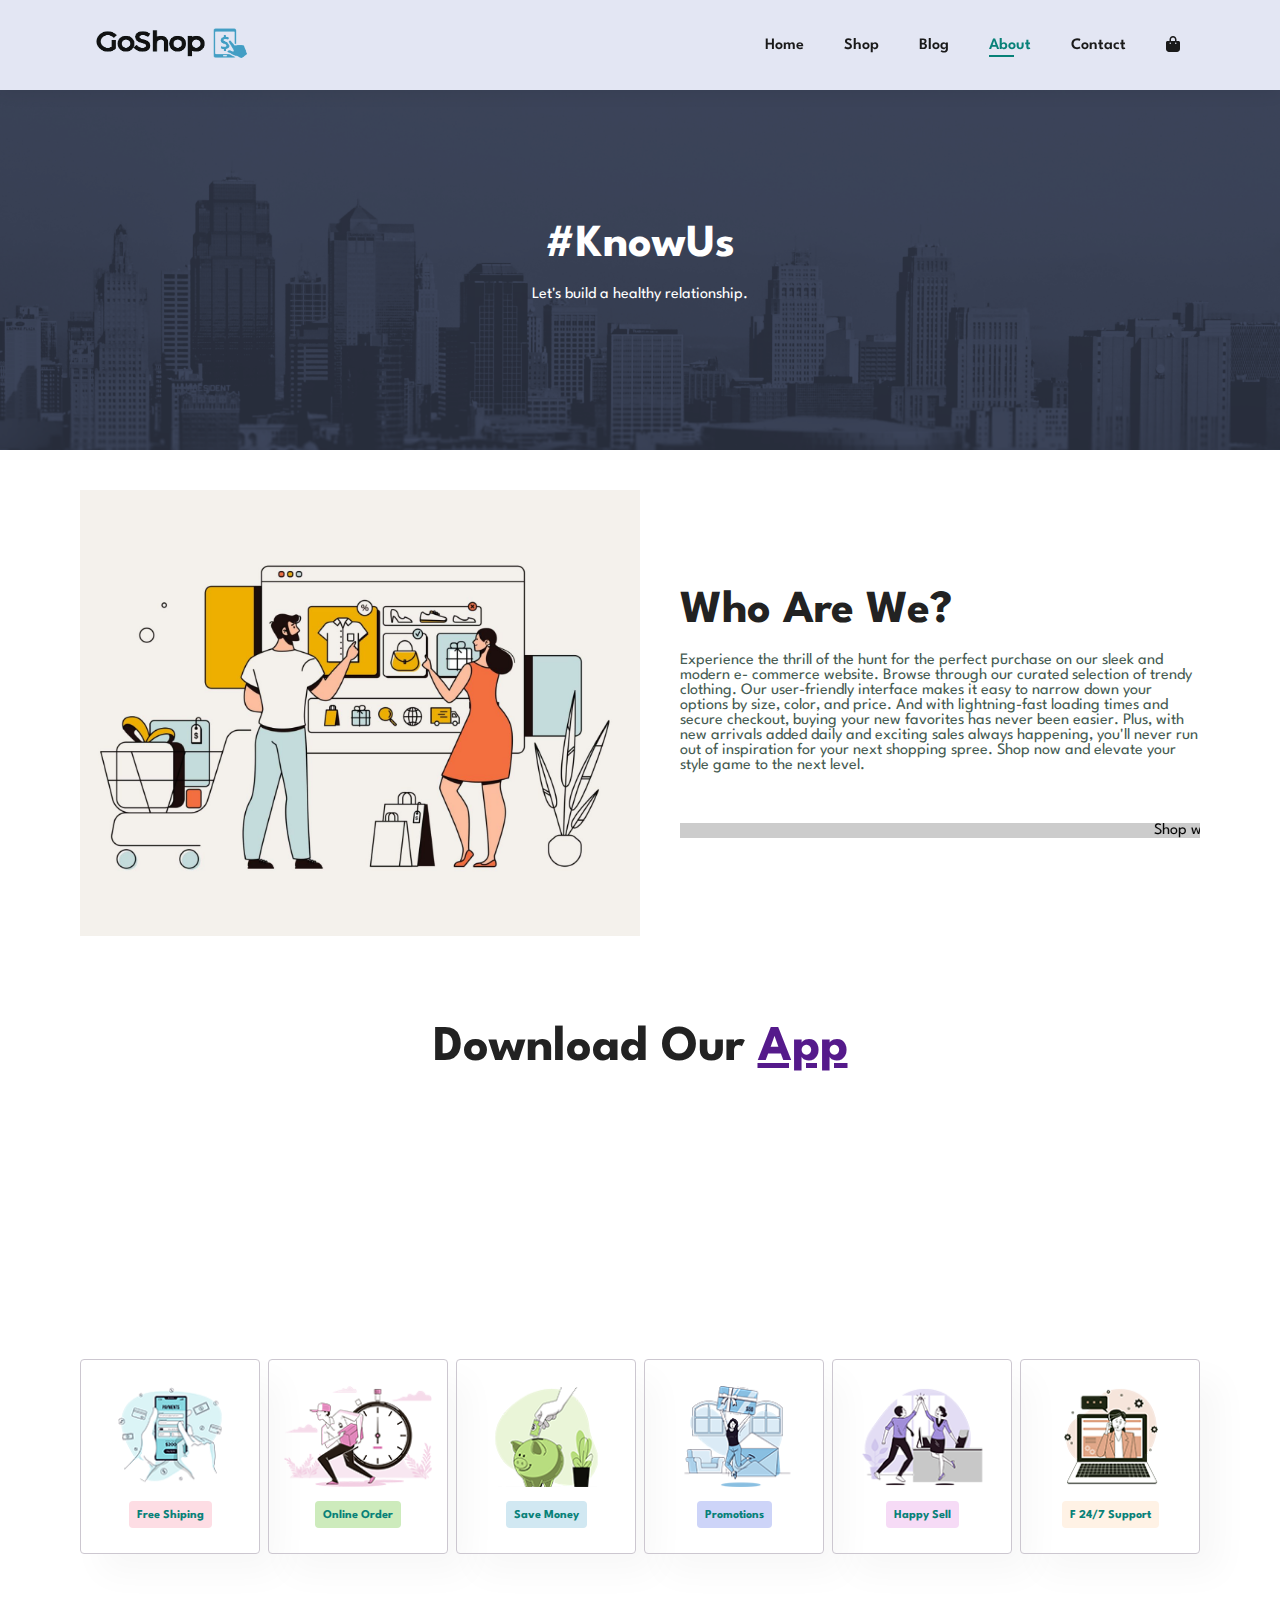
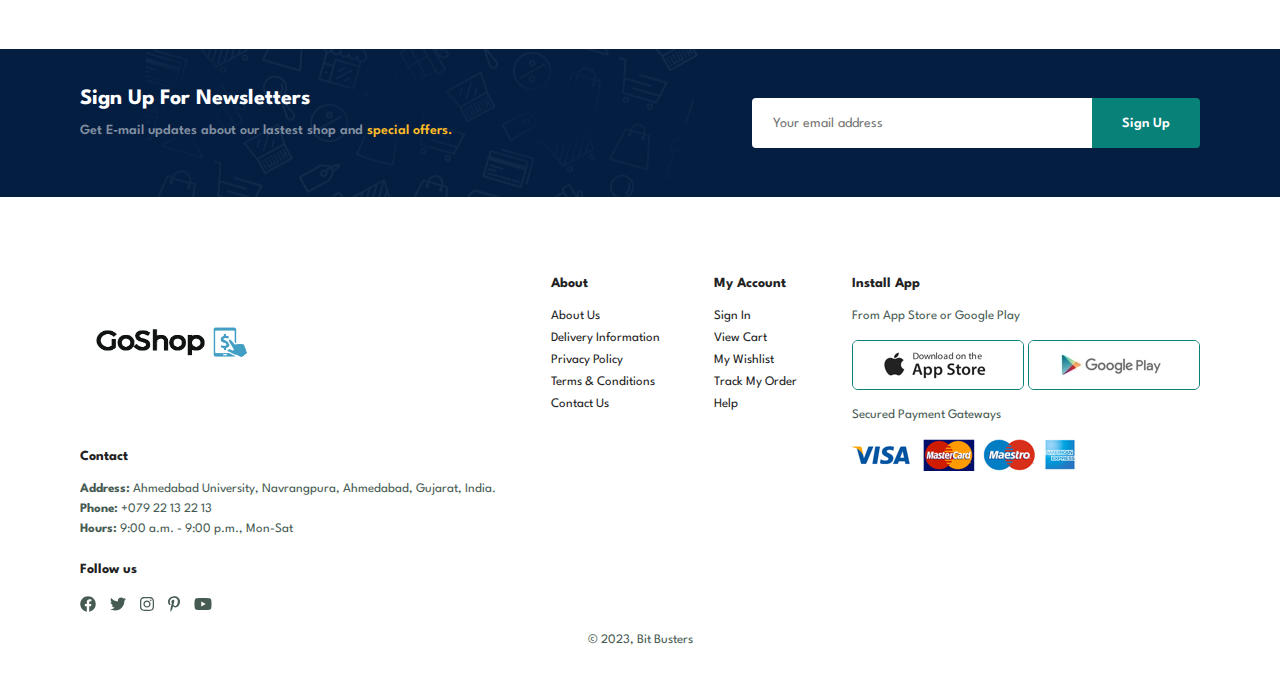
==== commit 1569f435: "new changes" ====
--- a/about.html
+++ b/about.html
@@ -38,7 +38,7 @@
 
         <!-- Start page header Section -->
         <section id="page-header" class="about-header">
-            <h2>#Know Us</h2>
+            <h2>#KnowUs</h2>
             <p>Let's build a healthy relationship.</p>
         </section>
         <!-- End  page header Section -->
@@ -55,7 +55,7 @@
                 <br><br>
 
                 <marquee bgcolor="#ccc" loop="-1" scrollamount="5" width="100%">
-                    Shop with us now and get upto 70% discount.
+                    Shop with us now and get upto 50% discount.
                 </marquee>
 
             </div>
@@ -162,9 +162,9 @@
                 <a href="#"><img src="images/image-removebg-preview.png" class="logo" height="130" width="190" alt=""></a>
 
                 <h4>Contact</h4>
-                <p><Strong>Address:</Strong>Ahmedabad University, Navrangpura, Ahmedabad, Gujarat, India.</p>
-                <p><Strong>Phone:</Strong>+079 22 13 22 13</p>
-                <p><Strong>Hours:</Strong>9:00 - 21:00, Mon -Sat</p>
+                <p><Strong>Address:</Strong> Ahmedabad University, Navrangpura, Ahmedabad, Gujarat, India.</p>
+                <p><Strong>Phone:</Strong> +079 22 13 22 13</p>
+                <p><Strong>Hours:</Strong> 9:00 a.m. - 9:00 p.m., Mon-Sat</p>
                 <div class="follow">
                     <h4>Follow us</h4>
                     <div class="icons">
--- a/css/main.css
+++ b/css/main.css
@@ -1242,7 +1242,11 @@
 
 /* End Cart page */
 
-
+.spc{
+    aspect-ratio: 1;
+    object-fit: cover;
+    object-position: center;
+}
 
 
 
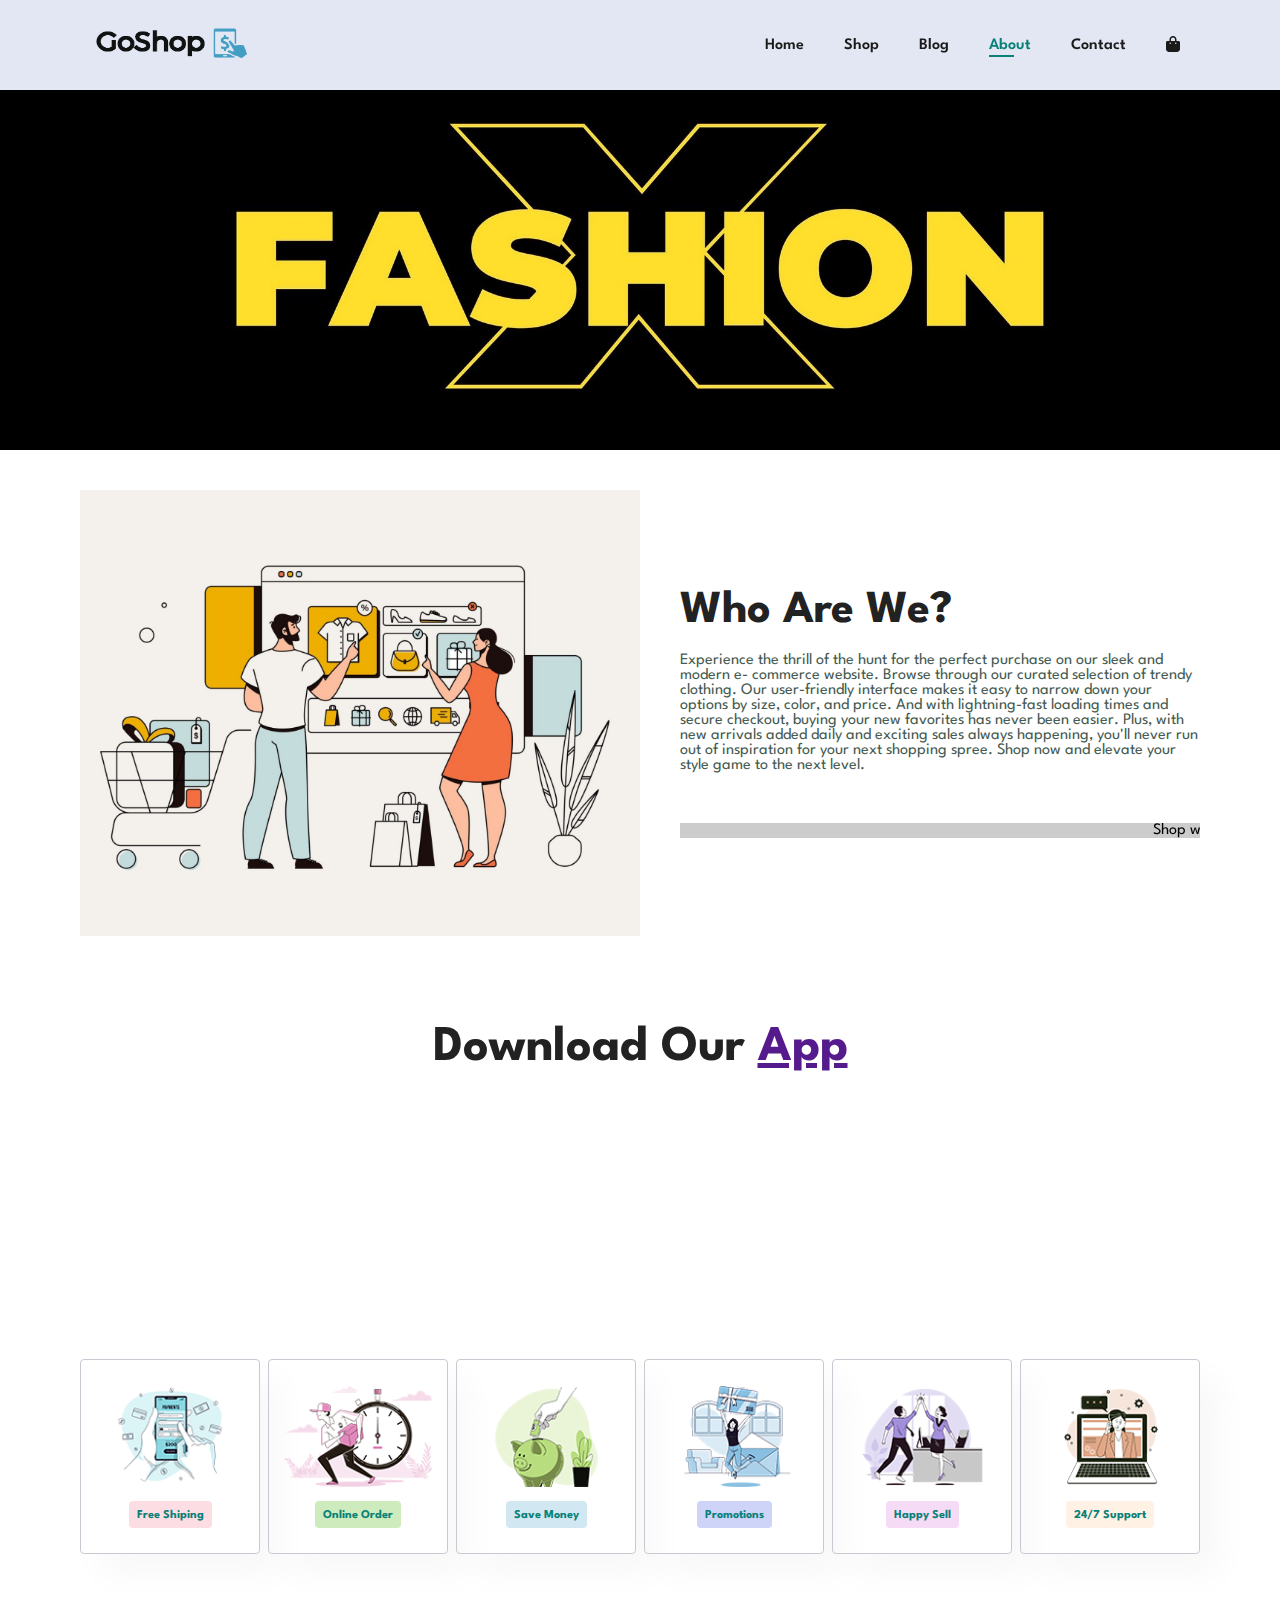
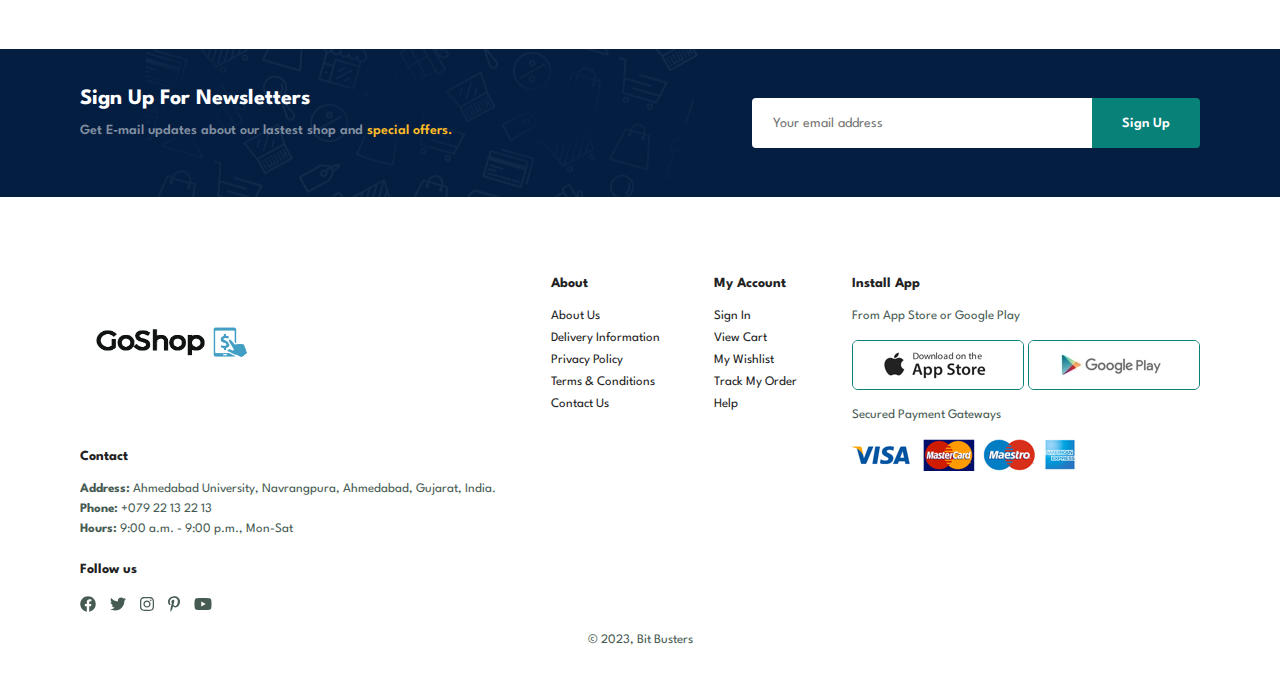
==== commit a874fe04: "new changes" ====
--- a/about.html
+++ b/about.html
@@ -38,8 +38,6 @@
 
         <!-- Start page header Section -->
         <section id="page-header" class="about-header">
-            <h2>#KnowUs</h2>
-            <p>Let's build a healthy relationship.</p>
         </section>
         <!-- End  page header Section -->
 
@@ -120,7 +118,7 @@
             <div class="fe-box">
 
                 <img src="images/features/f6.png" alt="">
-                <h6>F 24/7 Support</h6>
+                <h6>24/7 Support</h6>
 
             </div>
 
--- a/css/main.css
+++ b/css/main.css
@@ -938,7 +938,11 @@
 
 #page-header.about-header {
 
-    background-image: url(../images/about/banner.png);
+    background-image: url(../images/about/b7.jpg);
+    background-repeat: no-repeat;
+  background-position-y: center;
+  
+
 }
 
 #about-head {
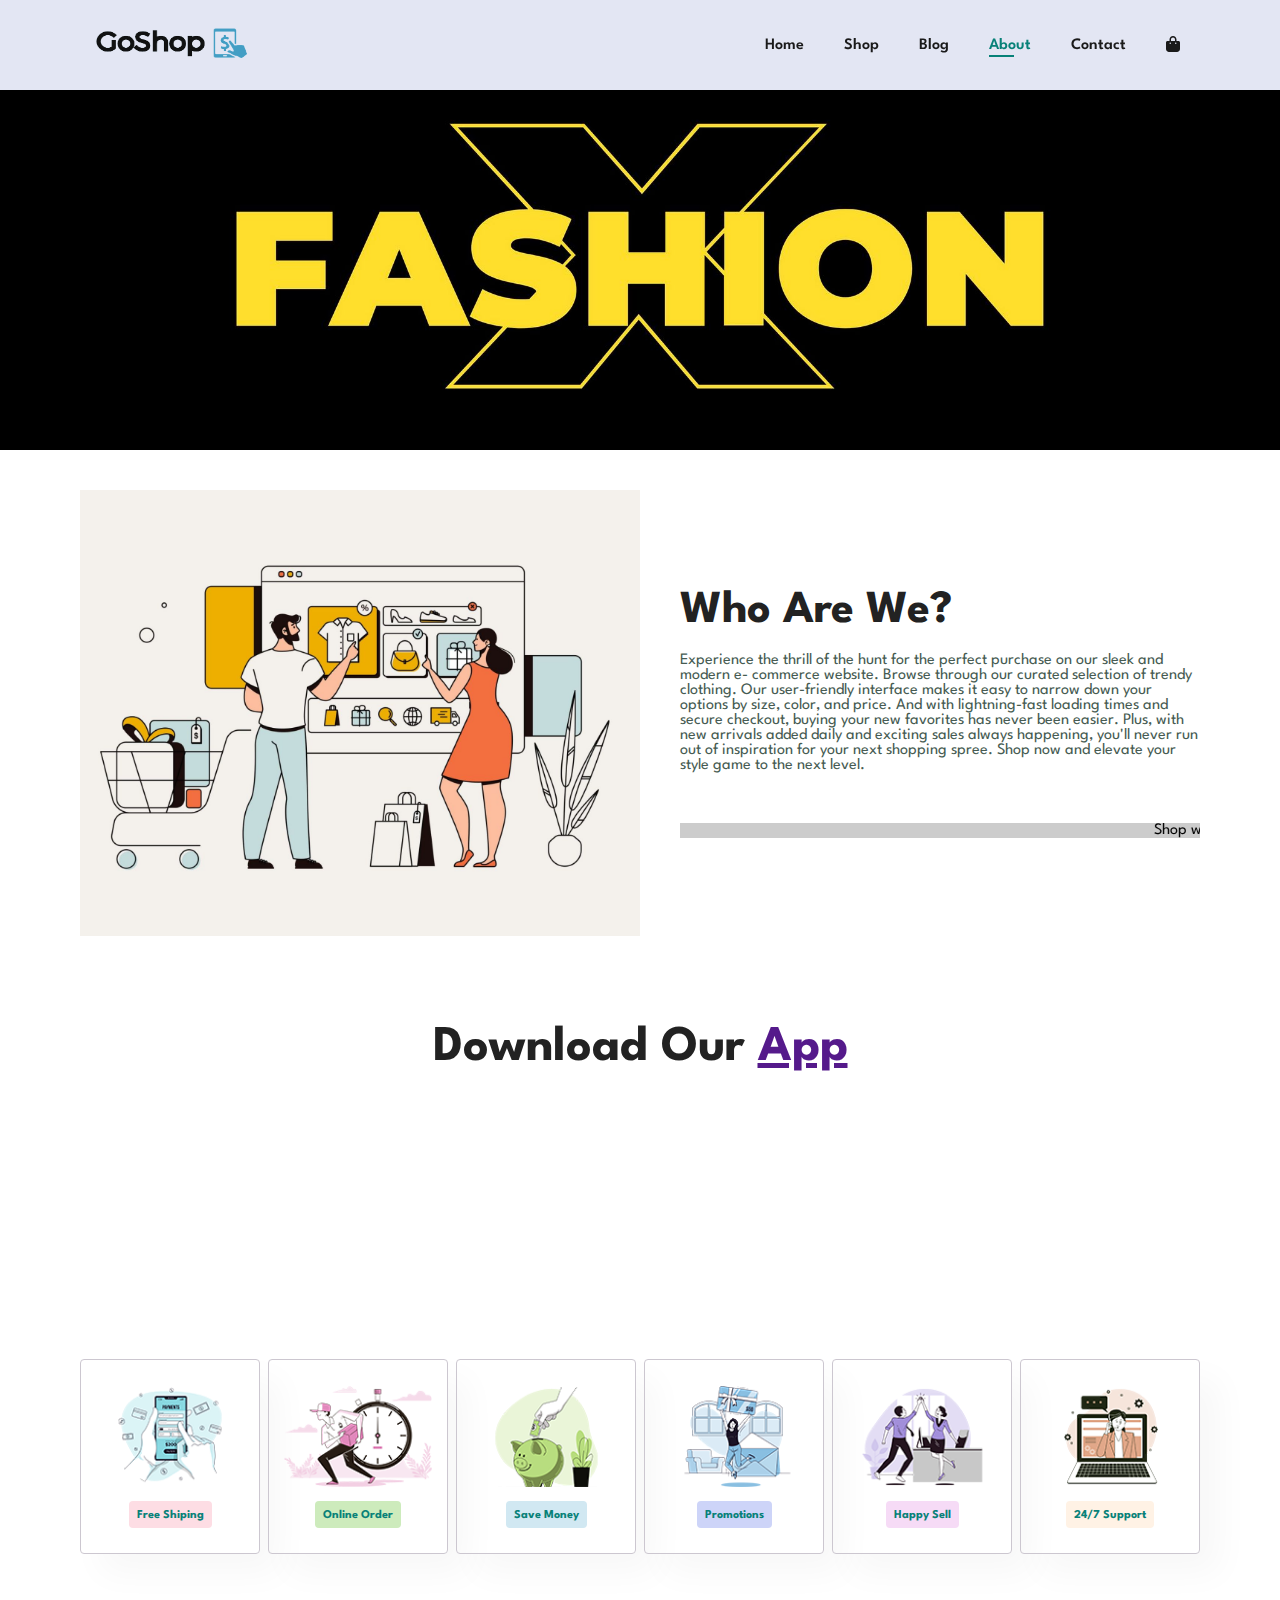
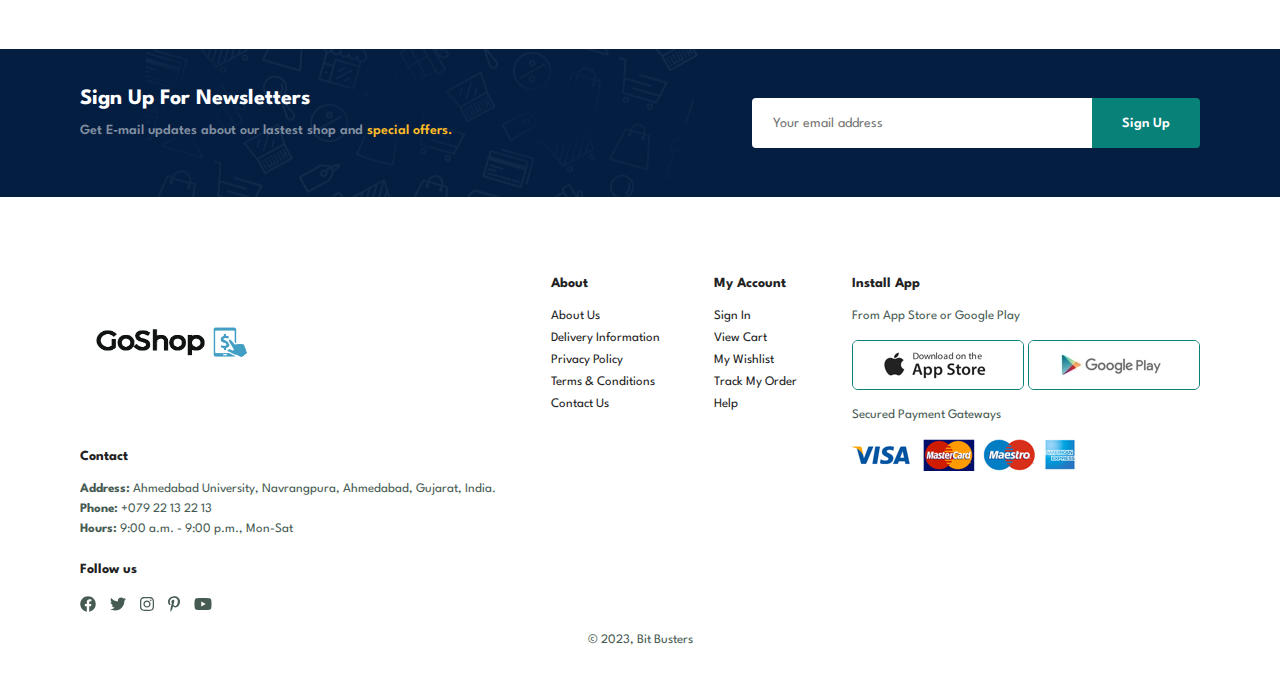
==== commit d317f176: "final commit" ====
--- a/about.html
+++ b/about.html
@@ -37,7 +37,7 @@
         <!-- End Header -->
 
         <!-- Start page header Section -->
-        <section id="page-header" class="about-header">
+        <section id="page-header" class="about-header-1">
         </section>
         <!-- End  page header Section -->
 
--- a/css/main.css
+++ b/css/main.css
@@ -938,7 +938,15 @@
 
 #page-header.about-header {
 
-    background-image: url(../images/about/b7.jpg);
+    background-image: url(../images/about/banner.png);
+    background-repeat: no-repeat;
+  background-position-y: center;
+  
+
+}
+#page-header.about-header-1 {
+
+    background-image: url(../images/about/fashion_word_inscription_158053_2048x1152.jpg);
     background-repeat: no-repeat;
   background-position-y: center;
   
